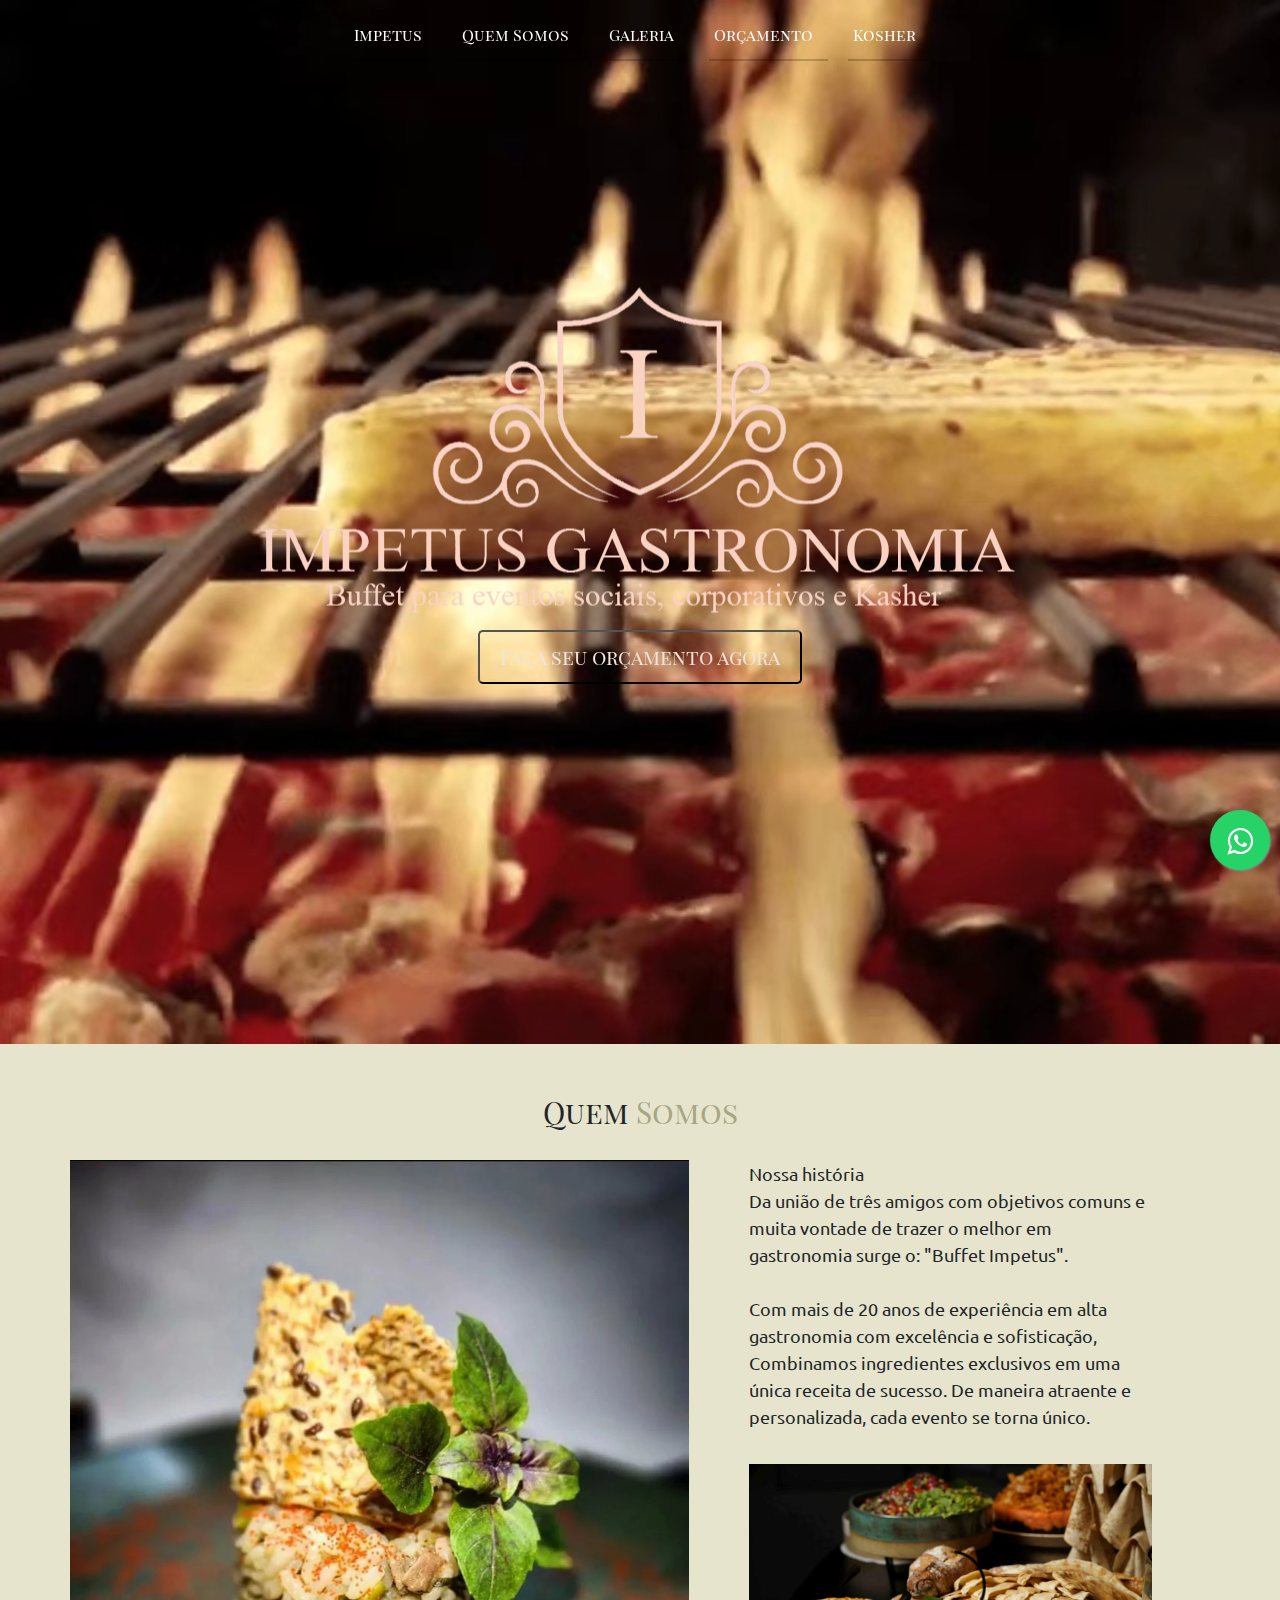
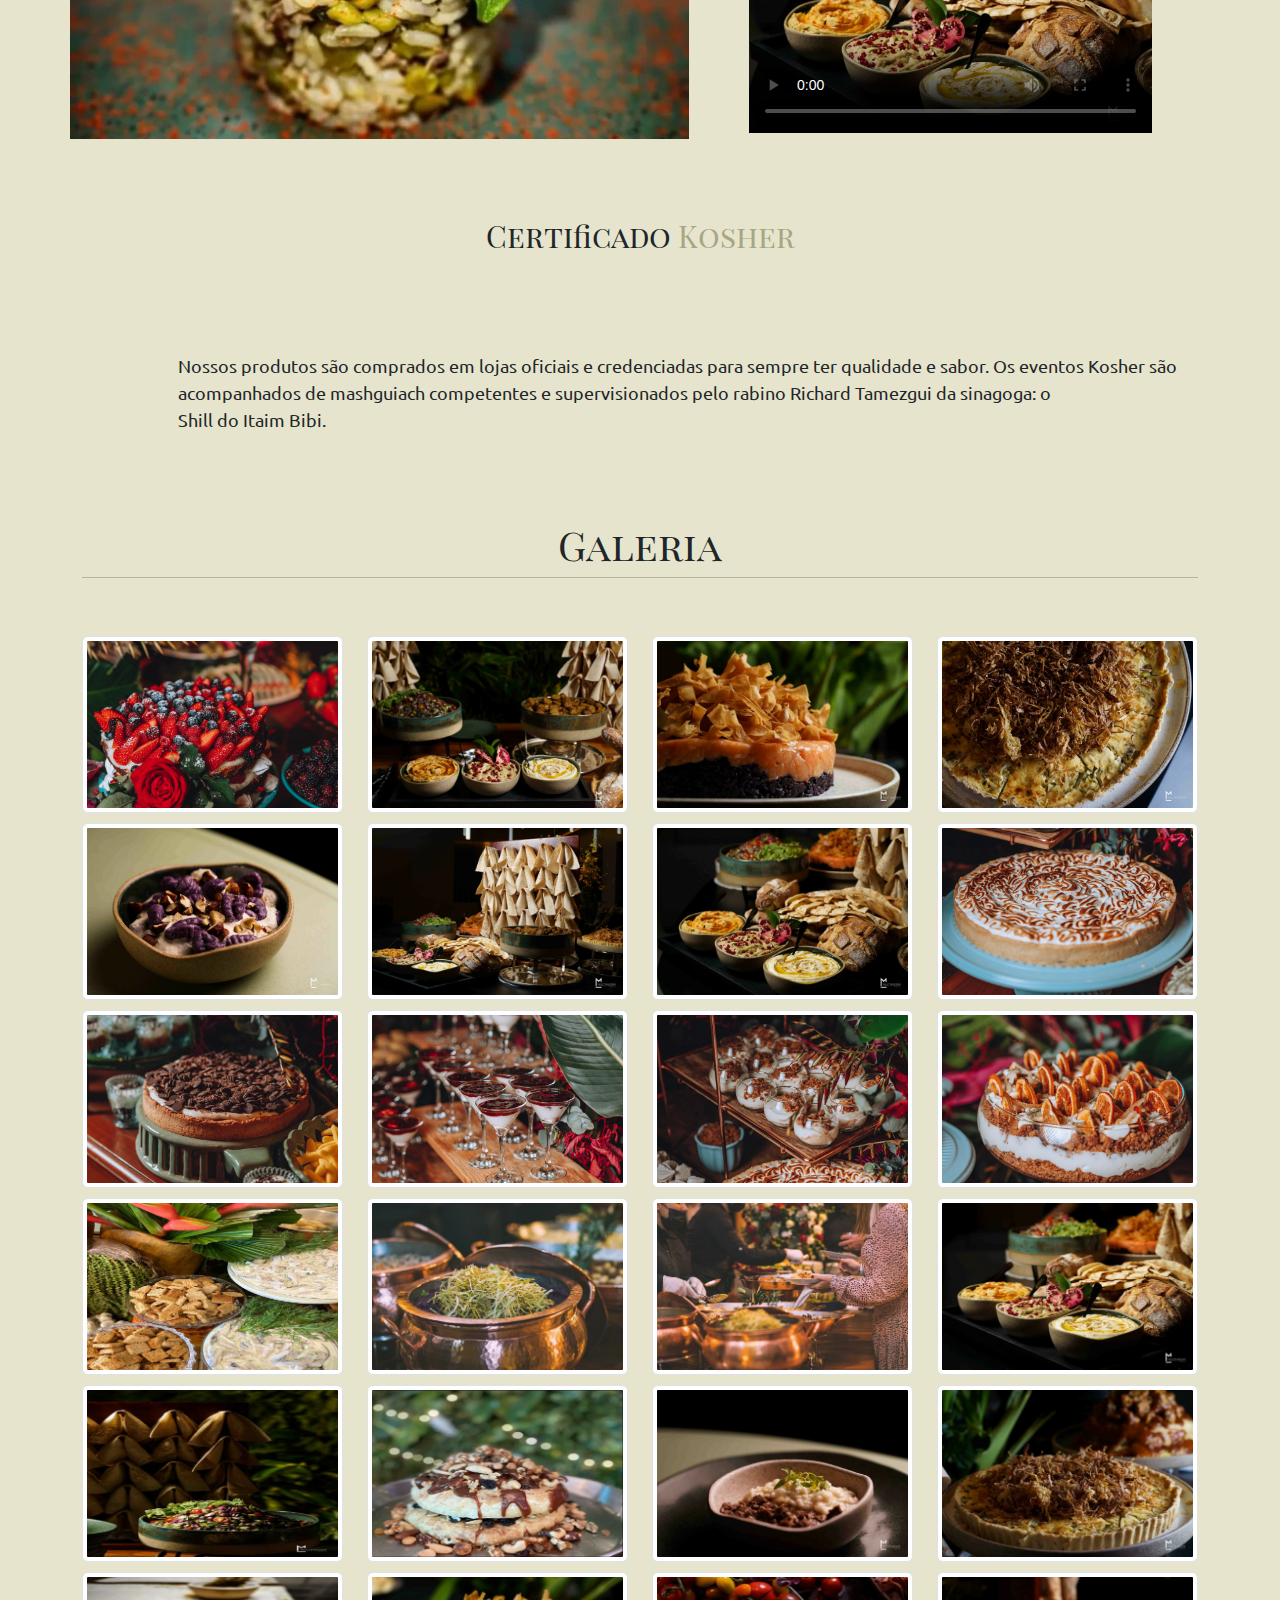
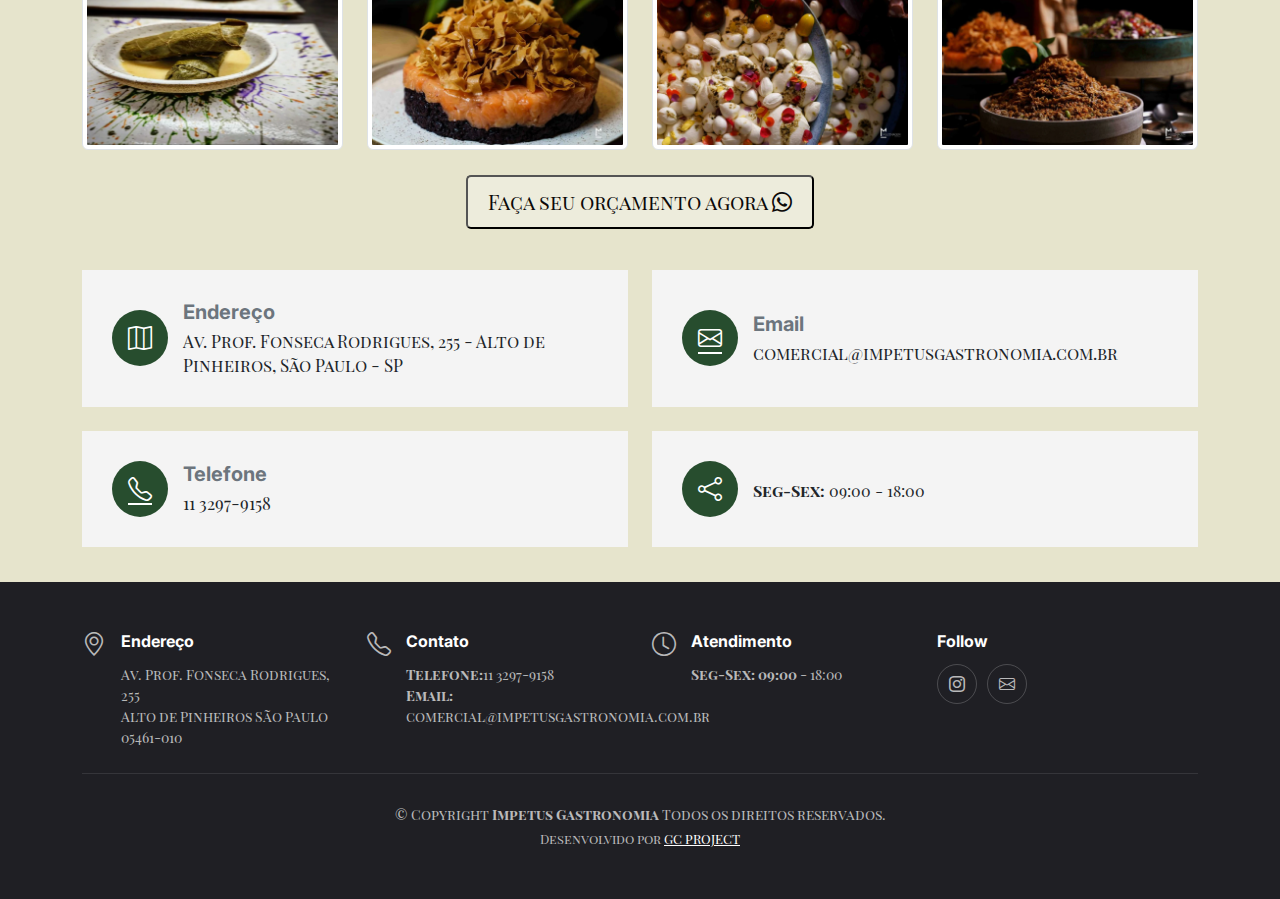
==== index.html @ 17b949b6 "Novas funcionalidades" ====
<!DOCTYPE html>
<html lang="pt-br" style="background-color: #e6e4cc;">

<head>
  <meta charset="UTF-8">
  <meta http-equiv="X-UA-Compatible" content="IE=edge">
  <meta name="viewport" content="width=device-width, initial-scale=1.0">
  <meta name="description" content="Impetus Gastronomia, Buffet">
  <title>Impetus Gastronomia</title>
  <link rel="stylesheet" href="/assets/css/main.css">
  <link rel="stylesheet" href="/assets/css/impetus.css.css">
  <link rel="stylesheet" href="/assets/css/variaveis.sass">
  <link rel="stylesheet" href="/assets/glightbox/css/glightbox.min.css">
  <!-- Google Tag Manager -->
  <script>(function (w, d, s, l, i) {
      w[l] = w[l] || []; w[l].push({
        'gtm.start':
          new Date().getTime(), event: 'gtm.js'
      }); var f = d.getElementsByTagName(s)[0],
        j = d.createElement(s), dl = l != 'dataLayer' ? '&l=' + l : ''; j.async = true; j.src =
          'https://www.googletagmanager.com/gtm.js?id=' + i + dl; f.parentNode.insertBefore(j, f);
    })(window, document, 'script', 'dataLayer', 'GTM-M3HSZT2V');</script>
  <!-- End Google Tag Manager -->
  <!-- Google Fonts -->
  <link rel="preconnect" href="https://fonts.googleapis.com">
  <link rel="preconnect" href="https://fonts.gstatic.com" crossorigin>
  <link
    href="https://fonts.googleapis.com/css2?family=Playfair+Display+SC:ital,wght@0,400;0,700;0,900;1,400;1,700;1,900&display=swap"
    rel="stylesheet">

  <link rel="preconnect" href="https://fonts.googleapis.com">
  <link rel="preconnect" href="https://fonts.gstatic.com" crossorigin>
  <link
    href="https://fonts.googleapis.com/css2?family=Open+Sans:ital,wght@0,300;0,400;0,500;0,600;0,700;1,300;1,400;1,600;1,700&family=Amatic+SC:ital,wght@0,300;0,400;0,500;0,600;0,700;1,300;1,400;1,500;1,600;1,700&family=Inter:ital,wght@0,300;0,400;0,500;0,600;0,700;1,300;1,400;1,500;1,600;1,700&display=swap"
    rel="stylesheet">
  <link rel="stylesheet" href="https://maxcdn.bootstrapcdn.com/font-awesome/4.5.0/css/font-awesome.min.css">
  <!--Jquery-->
  <script src="/assets/glightbox/js/glightbox.min.js"></script>
  <script src="https://code.jquery.com/jquery-3.6.4.js" integrity="sha256-a9jBBRygX1Bh5lt8GZjXDzyOB+bWve9EiO7tROUtj/E="
    crossorigin="anonymous"></script>
  <!-- import CSS Files -->
  <link href="assets/css/import/bootstrap/css/bootstrap.min.css" rel="stylesheet">
  <link href="assets/css/bootstrap-icons/bootstrap-icons.css" rel="stylesheet">
  <link rel="stylesheet" href="assets/css/page-landing.css">

  <link rel="shortcut icon" href="/assets/img/favicon.ico" type="image/x-icon">
  <link href="https://cdn.jsdelivr.net/npm/bootstrap@5.0.2/dist/css/bootstrap.min.css" rel="stylesheet"
    integrity="sha384-EVSTQN3/azprG1Anm3QDgpJLIm9Nao0Yz1ztcQTwFspd3yD65VohhpuuCOmLASjC" crossorigin="anonymous">

</head>

<body style="background-color: #e6e4cc;">
  <!--NavBar start-->
  <header style="background-color: #e6e4cc;">

    <div class="container-nav" id="navbar">
        <nav>
          <ul class="menu" style="z-index: 10;">
            <li class="menu-item"><a href="#" class="menu-link">Impetus</a></li>
            <li class="menu-item"><a href="#about" class="menu-link">Quem Somos</a></li>
            <li class="menu-item"><a href="#galeria" class="menu-link">Galeria</a></li>
            <li class="menu-item"><a href="#contato1" class="menu-link">Orçamento</a></li>
            <li class="menu-item"><a href="#Kosher" class="menu-link">Kosher</a></li>
          </ul>
        </nav>
    </div>


    <div class="logo-container">
      <img src="assets/img/logoimpetus.webp" alt="Logo Impetus Gastronomia" class="logo-imp">
    </div>
    <section>
      <a href="https://api.whatsapp.com/send?phone=551132979158&text=Ol%C3%A1%20vim%20pelo%20site,%20preciso%20de%20um%20or%C3%A7amento!" target="_blank">
      <button class="cat-button">Faça seu orçamento agora</button>
    </a>
      <video class="bg-video" autoplay loop muted playsinline poster="/assets/video/impetusvideoreel.gif">
        <source src="/assets/video/impetusvideoreel.webm" type="video/webm">
      </video>
      <style>
        .bg-video {
          background-size: cover;
        }
      </style>
    </section>



  </header>

  <main id="main" style="z-index: 16;">
    <!-- ======= About Section ======= -->
    <section id="about" class="about">
      <div class="container" data-aos="fade-up">

        <div class="section-header">
          <p>Quem <span>Somos</span></p>
        </div>

        <div class="row gy-4">
          <div class="col-lg-7 position-relative about-img" style="background-image: url(assets/img/about.webp) ;"
            data-aos="fade-up" data-aos-delay="150">
            <div class="call-us position-absolute" style="display: none">
            </div>
          </div>
          <div class="col-lg-5 d-flex align-items-end" data-aos="fade-up" data-aos-delay="300">
            <div class="content ps-0 ps-lg-5">
              <p class="ubuntu">
                Nossa história<br>
                Da união de três amigos com objetivos comuns e muita vontade de trazer o melhor em gastronomia surge o:
                "Buffet Impetus".<br>
                <br>
                Com mais de 20 anos de experiência em alta gastronomia com excelência e sofisticação, Combinamos
                ingredientes exclusivos em uma única receita de sucesso. De maneira atraente e personalizada, cada
                evento se torna único.

              </p>
              <p style="font-style: italic;">
              </p>

              <div class="position-relative mt-4">
                <video controls poster="assets/img/about2.webp" class="img-fluid">
                  <source src="/assets/video/impetusgastronomia.mp4" type="video/mp4" class="glightbox play-btn">
                  <object>
                    <embed src="/assets/video/impetusgastronomia.mp4" type="application/x-shockwave-flash"
                      allowfullscreen="false" allowscriptaccess="always">
                  </object>
                </video>
              </div>
            </div>
          </div>
        </div>
        <div class="section-header" id="Kosher">
          <p>Certificado <span>Kosher</span></p>
        </div>
        <div class="content ps-0 ps-lg-5">
          <p class="fst-italic">
            <strong></strong> <br>
          <div class="content ps-0 ps-lg-5">
            <p class="ubuntu">
              <strong></strong> <br>Nossos produtos são comprados em lojas oficiais e credenciadas para sempre ter
              qualidade e sabor. Os eventos Kosher são acompanhados de mashguiach competentes e supervisionados pelo
              rabino Richard Tamezgui da sinagoga: o Shill do Itaim Bibi.
            </p>
            </p>
          </div>
    </section>
  </main><!-- End About Section -->
  <br><br>
  <!-- ======= Gallery Section ======= -->
  <!-- Page Content -->
  <div id="galeria" class="container" style="background-color:#e6e4cc;">

    <h1 class="fw-light  text-lg-start mt-4 mb-0 galeria" style="text-align: center !important;">Galeria</h1>

    <hr class="mt-2 mb-5">

    <div class="row text-center text-lg-start">

      <div class="col-lg-3 col-md-4 col-6">
        <a class="glightbox" href="/assets/img/events-1.webp">
          <img class="img-fluid img-thumbnail" src="/assets/img/events-1.webp" alt="Imagem do buffet">
        </a>
      </div>
      <div class="col-lg-3 col-md-4 col-6">
        <a class="glightbox" href="/assets/img/events-2.webp">
          <img class="img-fluid img-thumbnail" src="/assets/img/events-2.webp" alt="Imagem do buffet">
        </a>
      </div>
      <div class="col-lg-3 col-md-4 col-6">
        <a class="glightbox" href="/assets/img/events-3.webp">
          <img class="img-fluid img-thumbnail" src="/assets/img/events-3.webp" alt="Imagem do buffet">
        </a>
      </div>
      <div class="col-lg-3 col-md-4 col-6">
        <a class="glightbox" href="/assets/img/events-4.webp">
          <img class="img-fluid img-thumbnail" src="/assets/img/events-4.webp" alt="Imagem do buffet">
        </a>
      </div>
      <div class="col-lg-3 col-md-4 col-6">
        <a class="glightbox" href="/assets/img/events-5.webp">
          <img class="img-fluid img-thumbnail" src="/assets/img/events-5.webp" alt="Imagem do buffet">
        </a>
      </div>
      <div class="col-lg-3 col-md-4 col-6">
        <a class="glightbox" href="/assets/img/events-6.webp">
          <img class="img-fluid img-thumbnail" src="/assets/img/events-6.webp" alt="Imagem do buffet">
        </a>
      </div>
      <div class="col-lg-3 col-md-4 col-6">
        <a class="glightbox" href="/assets/img/events-7.webp">
          <img class="img-fluid img-thumbnail" src="/assets/img/events-7.webp" alt="Imagem do buffet">
        </a>
      </div>
      <div class="col-lg-3 col-md-4 col-6">
        <a class="glightbox" href="/assets/img/events-8.webp">
          <img class="img-fluid img-thumbnail" src="/assets/img/events-8.webp" alt="Imagem do buffet">
        </a>
      </div>
      <div class="col-lg-3 col-md-4 col-6">
        <a class="glightbox" href="/assets/img/events-9.webp">
          <img class="img-fluid img-thumbnail" src="/assets/img/events-9.webp" alt="Imagem do buffet">
        </a>
      </div>
      <div class="col-lg-3 col-md-4 col-6">
        <a class="glightbox" href="/assets/img/events-10.webp">
          <img class="img-fluid img-thumbnail" src="/assets/img/events-10.webp" alt="Imagem do buffet">
        </a>
      </div>
      <div class="col-lg-3 col-md-4 col-6">
        <a class="glightbox" href="/assets/img/events-11.webp">
          <img class="img-fluid img-thumbnail" src="/assets/img/events-11.webp" alt="Imagem do buffet">
        </a>
      </div>
      <div class="col-lg-3 col-md-4 col-6">
        <a class="glightbox" href="/assets/img/events-12.webp">
          <img class="img-fluid img-thumbnail" src="/assets/img/events-12.webp" alt="Imagem do buffet">
        </a>
      </div>
      <div class="col-lg-3 col-md-4 col-6">
        <a class="glightbox" href="/assets/img/events-13.webp">
          <img class="img-fluid img-thumbnail" src="/assets/img/events-13.webp" alt="Imagem do buffet">
        </a>
      </div>
      <div class="col-lg-3 col-md-4 col-6">
        <a class="glightbox" href="/assets/img/events-14.webp">
          <img class="img-fluid img-thumbnail" src="/assets/img/events-14.webp" alt="Imagem do buffet">
        </a>
      </div>
      <div class="col-lg-3 col-md-4 col-6">
        <a class="glightbox" href="/assets/img/events-15.webp">
          <img class="img-fluid img-thumbnail" src="/assets/img/events-15.webp" alt="Imagem do buffet">
        </a>
      </div>
      <div class="col-lg-3 col-md-4 col-6">
        <a class="glightbox" href="/assets/img/events-16.webp">
          <img class="img-fluid img-thumbnail" src="/assets/img/events-16.webp" alt="Imagem do buffet">
        </a>
      </div>
      <div class="col-lg-3 col-md-4 col-6">
        <a class="glightbox" href="/assets/img/events-17.webp">
          <img class="img-fluid img-thumbnail" src="/assets/img/events-17.webp" alt="Imagem do buffet">
        </a>
      </div>
      <div class="col-lg-3 col-md-4 col-6">
        <a class="glightbox" href="/assets/img/events-18.webp">
          <img class="img-fluid img-thumbnail" src="/assets/img/events-18.webp" alt="Imagem do buffet">
        </a>
      </div>
      <div class="col-lg-3 col-md-4 col-6">
        <a class="glightbox" href="/assets/img/events-19.webp">
          <img class="img-fluid img-thumbnail" src="/assets/img/events-19.webp" alt="Imagem do buffet">
        </a>
      </div>
      <div class="col-lg-3 col-md-4 col-6">
        <a class="glightbox" href="/assets/img/events-20.webp">
          <img class="img-fluid img-thumbnail" src="/assets/img/events-20.webp" alt="Imagem do buffet">
        </a>
      </div>
      <div class="col-lg-3 col-md-4 col-6">
        <a class="glightbox" href="/assets/img/events-21.webp">
          <img class="img-fluid img-thumbnail" src="/assets/img/events-21.webp" alt="Imagem do buffet">
        </a>
      </div>
      <div class="col-lg-3 col-md-4 col-6">
        <a class="glightbox" href="/assets/img/events-22.webp">
          <img class="img-fluid img-thumbnail" src="/assets/img/events-22.webp" alt="Imagem do buffet">
        </a>
      </div>
      <div class="col-lg-3 col-md-4 col-6">
        <a class="glightbox" href="/assets/img/events-23.webp">
          <img class="img-fluid img-thumbnail" src="/assets/img/events-23.webp" alt="Imagem do buffet">
        </a>
      </div>
      <div class="col-lg-3 col-md-4 col-6">
        <a class="glightbox" href="/assets/img/events-24.webp">
          <img class="img-fluid img-thumbnail" src="/assets/img/events-24.webp" alt="Imagem do buffet">
        </a>
      </div>

    </div>

  </div>

  <!-- End Gallery Section -->
  <a href="https://api.whatsapp.com/send?phone=551132979158&text=Ol%C3%A1%20vim%20pelo%20site,%20preciso%20de%20um%20or%C3%A7amento!"
    style="position:fixed;width:60px;height:60px;bottom:30px;right:10px;background-color:#25d366;color:#FFF;border-radius:50px;text-align:center;font-size:30px;box-shadow: 1px 1px 2px #888;
  z-index:1000;" target="_blank">
    <i style="margin-top:16px" class="fa fa-whatsapp"></i>
  </a>
  <!--Info start-->
  <main>
    <section id="contact" class="contact" style="background-color: #e6e4cc;">
      <div class="container" data-aos="fade-up">

        <div class="section-header">
          <a href="https://api.whatsapp.com/send?phone=551132979158&text=Ol%C3%A1%20vim%20pelo%20site,%20preciso%20de%20um%20or%C3%A7amento!" target="_blank">
          <button class="orcamento">Faça seu orçamento agora <i class="bi bi-whatsapp"></i></button>
        </a>
        </div>

        <div class="mb-3">
        </div><!-- End Google Maps -->

        <div id="contato1" class="row gy-4">

          <div class="col-md-6">
            <div class="info-item  d-flex align-items-center" data-toggle="modal" data-target="#mapModal">
              <i class="icon bi bi-map flex-shrink-0"></i>
              <div>
                <h3>Endereço</h3>
                <p>Av. Prof. Fonseca Rodrigues, 255 - Alto de Pinheiros, São Paulo - SP</p>
              </div>
            </div>
          </div><!-- End Info Item -->

          <div class="col-md-6">
            <div class="info-item d-flex align-items-center">
              <a class="icon bi bi-envelope flex-shrink-0" href="mailto:comercial@impetusgastronomia.com.br"></a>



              <div>
                <h3>Email</h3>
                <p id="emailtexto">comercial@impetusgastronomia.com.br</p>
              </div>
            </div>
          </div><!-- End Info Item -->
          <div class="col-md-6">
            <div class="info-item  d-flex align-items-center">
              <a class="icon bi bi-telephone flex-shrink-0"
                href="https://api.whatsapp.com/send?phone=55113297-9158&text=Ol%C3%A1%20vim%20pelo%20site,%20preciso%20de%20um%20or%C3%A7amento!"
                target="_blank"></a>

              <div>
                <h3>Telefone</h3>
                <p> 11 3297-9158</p>
              </div>
            </div>
          </div><!-- End Info Item -->

          <div class="col-md-6">
            <div class="info-item  d-flex align-items-center">
              <i class="icon bi bi-share flex-shrink-0"></i>
              <div>
                <h3></h3>
                <div><strong>Seg-Sex:</strong> 09:00 - 18:00
                  <strong></strong>
                </div>
              </div>
            </div>
          </div><!-- End Info Item -->
        </div>
        <div class="modal fade" id="mapModal" tabindex="-1" role="dialog" aria-labelledby="mapModalLabel" aria-hidden="true">
  <div class="modal-dialog modal-lg modal-dialog-centered" role="document">
    <div class="modal-content">
      <div class="modal-header">
        <h5 class="modal-title" id="mapModalLabel">Localização no Mapa</h5>
        <button type="button" class="btn-close close-icon" data-dismiss="modal" aria-label="Close">
          
        </button>
      </div>
      <div class="modal-body">
        <!-- Embed do mapa do Google -->
        <iframe
          src="https://www.google.com/maps/embed?pb=!1m18!1m12!1m3!1d3657.994864180106!2d-46.725144184528155!3d-23.55435948468369!2m3!1f0!2f0!3f0!3m2!1i1024!2i768!4f13.1!3m3!1m2!1s0x94ce5b5eb3e5a1ed%3A0x2975579a1a67d417!2sAv.+Prof.+Fonseca+Rodrigues%2C+255+-+Alto+de+Pinheiros%2C+S%C3%A3o+Paulo+-+SP!5e0!3m2!1sen!2sbr!4v1569221796884!5m2!1sen!2sbr"
          width="100%" height="400" frameborder="0" style="border: 0;" allowfullscreen=""></iframe>
      </div>
    </div>
  </div>
</div>
  </main>

  <!-- ======= Footer ======= -->
  <footer id="footer" class="footer">

    <div class="container">
      <div class="row gy-3">
        <div class="col-lg-3 col-md-6 d-flex">
          <i class="bi bi-geo-alt icon"></i>
          <div>
            <h4>Endereço</h4>
            <p>
              Av. Prof. Fonseca Rodrigues, 255<br>
              Alto de Pinheiros São Paulo 05461-010<br>
            </p>
          </div>

        </div>

        <div class="col-lg-3 col-md-6 footer-links d-flex">
          <i class="bi bi-telephone icon"></i>
          <div>
            <h4>Contato</h4>
            <p>
              <strong>Telefone:</strong>11 3297-9158<br>
              <strong>Email:</strong> comercial@impetusgastronomia.com.br<br>
            </p>
          </div>
        </div>

        <div class="col-lg-3 col-md-6 footer-links d-flex">
          <i class="bi bi-clock icon"></i>
          <div>
            <h4>Atendimento</h4>
            <p>
              <strong>Seg-Sex: 09:00</strong> - 18:00<br>
            </p>
          </div>
        </div>

        <div class="col-lg-3 col-md-6 footer-links">
          <h4>Follow</h4>
          <div class="social-links d-flex">
            <a href="https://www.instagram.com/impetusgastronomia/" target="_blank" class="instagram"><i
                class="bi bi-instagram"></i></a>
            <a href="mailto:comercial@impetusgastronomia.com.br" class="email"><i class="bi bi-envelope"></i></a>
          </div>
        </div>

      </div>
    </div>

    <div class="container">
      <div class="copyright">
        &copy; Copyright <strong><span>Impetus Gastronomia</span></strong> Todos os direitos reservados.
      </div>
      <div class="credits">

        Desenvolvido por <a href="https://www.linkedin.com/in/guilherme-cardoso-53123563/" target="_blank">GC
          PROJECT</a>
      </div>
    </div>

  </footer><!-- End Footer -->



  <script>
    const lightbox = GLightbox();
  </script>

  <script src="/assets/js/impetus.js.js"></script>
  <script src="/assets/js/jquery-3.3.1.min.js"></script>
  <script src="/assets/js/popper.min.js"></script>
  <script src="/assets/js/bootstrap.min.js"></script>
  <script src="assets/js/script.js"></script>

  <script src="assets/css/import/bootstrap/js/bootstrap.bundle.min.js"></script>
  <!-- Google tag (gtag.js) -->
  <!-- Google Tag Manager (noscript) -->
  <noscript><iframe src="https://www.googletagmanager.com/ns.html?id=GTM-M3HSZT2V" height="0" width="0"
      style="display:none;visibility:hidden"></iframe></noscript>
  <!-- End Google Tag Manager (noscript) -->
  <script async src="https://www.googletagmanager.com/gtag/js?id=AW-11093439967"></script>
  <script>
    window.dataLayer = window.dataLayer || [];
    function gtag () { dataLayer.push(arguments); }
    gtag('js', new Date());

    gtag('config', 'AW-11093439967');
  </script>
<script>
  window.addEventListener('scroll', function() {
    const navbar = document.getElementById('navbar');
    const scrolled = window.scrollY > 0;

    if (scrolled) {
      navbar.classList.add('navbar-scrolled');
    } else {
      navbar.classList.remove('navbar-scrolled');
    }
  });

  // Adiciona um evento de clique para remover a classe navbar-scrolled ao clicar em um link
  const menuLinks = document.querySelectorAll('.menu-link');
  menuLinks.forEach(link => {
    link.addEventListener('click', () => {
      const navbar = document.getElementById('navbar');
      navbar.classList.remove('navbar-scrolled');
    });
  });
</script>

</body>

</html>
---- assets/css/main.css ----
/* Fonts */
:root {
  --font-default: "Open Sans", system-ui, -apple-system, "Segoe UI", Roboto, "Helvetica Neue", Arial, "Noto Sans", "Liberation Sans", sans-serif, "Apple Color Emoji", "Segoe UI Emoji", "Segoe UI Symbol", "Noto Color Emoji";
  --font-primary: "Amatic SC", sans-serif;
  --font-secondary: "Inter", sans-serif;
}

/* Colors */
:root {
  --color-default: #212529;
  --color-primary: 	#274d2e;
  --color-secondary: #37373f;
}

/* Smooth scroll behavior */
:root {
  scroll-behavior: smooth;
}

/*--------------------------------------------------------------
# General
--------------------------------------------------------------*/
body {
  font-family: var(--font-default);
  color: var(--color-default);
  background-color: #e6e4cc;
  
}


.logo {
  color: var(--vermelha);
  font-family: 'BebasNeue-Regular', Times;
  font-size: 40px;
  margin-left: 5px;
}

.w-100 {
  height: 93vh;
}



@media (max-width: 1440px) {
  .w-100 {
    height: 396px !important;
  }
  
 } 
 @media (max-width: 1366px) {
  .w-100 {
    height: 576px  !important;
  }
  
 } 

@media (max-width: 836px) {
  .w-100 {
    height: 396px !important;
  }
  
 } 



#header-impetus {
  padding: 0;
}
 
 #about {
  padding: 0;
 }



header .container{
  display: flex;
  flex-direction: row;
  align-items: center;
  justify-content: space-between;
  background-color:  #e6e4cc;

  
}

header nav a{
  text-decoration: none;
  color: #1f1b1b;
  margin-right: 10px;
}

header nav a:hover{
  color: #4e4e4e;
}

.section-header {
  padding: 25px;
}

.gy-4{
  padding-bottom: 35px;
}

.fw-light .text-center .text-lg-start .mt-4 .mb-0 .galeria h1 {
  text-align: center !important;
}

.container-nav {
  display: flex;
  justify-content: center;
  align-items: center;
  position: fixed;
  width: 100%;
  z-index: 11;
  padding: 10px; /* Adicionando algum espaço interno ao container */
}


.menu-item {
  margin: 0 10px;
}

.menu-link {
  text-decoration: none;
  color: #fff; /* Definindo a cor do texto como branca */
}

/* Adaptação para dispositivos móveis */
@media (max-width: 390px) {
  .container-nav {
    flex-direction: column; /* Alterado para column para empilhar itens */
    align-items: flex-start;
  }

  .menu-item {
    margin: 5px 0; /* Ajustado o espaçamento */
    font-size: 12px;
  }
}



/* Adaptação para dispositivos móveis */
@media (max-width: 390px) {
  .container-nav {
    flex-direction: column; /* Alterado para column para empilhar itens */
    align-items: flex-start;
  }

  .menu-item {
    margin: 5px 0; /* Ajustado o espaçamento */
    font-size: 12px;
  }
}







/*--------------------------------------------------------------
# Sections & Section Header
--------------------------------------------------------------*/

section {
  overflow: hidden;
  padding:0 !important;
}

.section-bg {
  background-color: #e6e4cc;
}

.section-header {
  text-align: center;

}

.section-header h2 {
  font-size: 13px;
  letter-spacing: 1px;
  font-weight: 400;
  margin: 0;
  padding: 0;
  color: #7f7f90;
  text-transform: uppercase;
  font-family: var(--font-default);
}

.section-header p {
  margin: 0;
  font-size: 48px;
  font-weight: 400;
  font-family: var(--font-primary);
  padding-top: 15px;
}

.section-header p span {
  color: #a6a683;
}
/*--------------------------------------------------------------
# Contact Section
--------------------------------------------------------------*/
.contact .info-item {
  background: #f4f4f4;
  padding: 30px;
  height: 100%;
}

.contact .info-item .icon {
  display: flex;
  align-items: center;
  justify-content: center;
  width: 56px;
  height: 56px;
  font-size: 24px;
  line-height: 0;
  color: #fff;
  background: var(--color-primary);
  border-radius: 50%;
  margin-right: 15px;
}

.contact .info-item h3 {
  font-size: 20px;
  color: #6c757d;
  font-weight: 700;
  margin: 0 0 5px 0;
}

.contact .info-item p {
  padding: 0;
  margin: 0;
  line-height: 24px;
  font-size: 17px !important;
}

.contact .info-item .social-links a {
  font-size: 24px;
  display: inline-block;
  color: rgba(55, 55, 63, 0.7);
  line-height: 1;
  margin: 4px 6px 0 0;
  transition: 0.3s;
}

.contact .info-item .social-links a:hover {
  color: var(--color-primary);
}

.contact .php-email-form {
  width: 100%;
  margin-top: 30px;
  background: #fff;
  box-shadow: 0 0 30px rgba(0, 0, 0, 0.08);
}

.contact .php-email-form .form-group {
  padding-bottom: 20px;
}

.contact .php-email-form .error-message {
  display: none;
  color: #fff;
  background: #df1529;
  text-align: left;
  padding: 15px;
  font-weight: 600;
}

.contact .php-email-form .error-message br+br {
  margin-top: 25px;
}

.contact .php-email-form .sent-message {
  display: none;
  color: #fff;
  background: #059652;
  text-align: center;
  padding: 15px;
  font-weight: 600;
}

.contact .php-email-form .loading {
  display: none;
  background: #fff;
  text-align: center;
  padding: 15px;
}

.contact .php-email-form .loading:before {
  content: "";
  display: inline-block;
  border-radius: 50%;
  width: 24px;
  height: 24px;
  margin: 0 10px -6px 0;
  border: 3px solid #059652;
  border-top-color: #fff;
  -webkit-animation: animate-loading 1s linear infinite;
  animation: animate-loading 1s linear infinite;
}

.contact .php-email-form input,
.contact .php-email-form textarea {
  border-radius: 0;
  box-shadow: none;
  font-size: 14px;
}

.contact .php-email-form input:focus,
.contact .php-email-form textarea:focus {
  border-color: var(--color-primary);
}

.contact .php-email-form input {
  height: 48px;
}

.contact .php-email-form textarea {
  padding: 10px 12px;
}

.contact .php-email-form button[type=submit] {
  background: var(--color-primary);
  border: 0;
  padding: 12px 40px;
  color: #fff;
  transition: 0.4s;
  border-radius: 50px;
}

.contact .php-email-form button[type=submit]:hover {
  background: #ec2727;
}

@keyframes animate-loading {
  0% {
    transform: rotate(0deg);
  }

  100% {
    transform: rotate(360deg);
  }
}

/*--------------------------------------------------------------
# Footer
--------------------------------------------------------------*/
.footer {
  font-size: 14px;
  background-color: #1f1f24;
  padding: 50px 0;
  color: rgba(255, 255, 255, 0.7);
}

.footer .icon {
  margin-right: 15px;
  font-size: 24px;
  line-height: 0;
}

.footer h4 {
  font-size: 16px;
  font-weight: bold;
  position: relative;
  padding-bottom: 5px;
  color: #fff;
}

.footer .footer-links {
  margin-bottom: 30px;
}

.footer .footer-links ul {
  list-style: none;
  padding: 0;
  margin: 0;
}

.footer .footer-links ul li {
  padding: 10px 0;
  display: flex;
  align-items: center;
}

.footer .footer-links ul li:first-child {
  padding-top: 0;
}

.footer .footer-links ul a {
  color: rgba(255, 255, 255, 0.6);
  transition: 0.3s;
  display: inline-block;
  line-height: 1;
}

.footer .footer-links ul a:hover {
  color: #fff;
}

.footer .social-links a {
  display: flex;
  align-items: center;
  justify-content: center;
  width: 40px;
  height: 40px;
  border-radius: 50%;
  border: 1px solid rgba(255, 255, 255, 0.2);
  font-size: 16px;
  color: rgba(255, 255, 255, 0.7);
  margin-right: 10px;
  transition: 0.3s;
}

.footer .social-links a:hover {
  color: #fff;
  border-color: #fff;
}

.footer .copyright {
  text-align: center;
  padding-top: 30px;
  border-top: 1px solid rgba(255, 255, 255, 0.1);
}

.footer .credits {
  padding-top: 4px;
  text-align: center;
  font-size: 13px;
}

.footer .credits a {
  color: #fff;
}
/*--------------------------------------------------------------
# About Section
--------------------------------------------------------------*/
.about .about-img {
  min-height: 500px;
  background-size: cover ;
}

.about h3 {
  font-weight: 700;
  font-size: 36px;
  margin-bottom: 30px;
  font-family: var(--font-secondary);
}

.about .call-us {
  left: 10%;
  right: 10%;
  bottom: 10%;
  background-color: #fff;
  box-shadow: 0px 2px 25px rgba(0, 0, 0, 0.08);
  padding: 20px;
  text-align: center;
}

.about .call-us h4 {
  font-size: 24px;
  font-weight: 700;
  margin-bottom: 5px;
  font-family: var(--font-default);
}

.about .call-us p {
  font-size: 28px;
  font-weight: 700;
  color: var(--color-primary);
}

.about .content ul {
  list-style: none;
  padding: 0;
}

.about .content ul li {
  padding: 0 0 8px 26px;
  position: relative;
}

.about .content ul i {
  position: absolute;
  font-size: 20px;
  left: 0;
  top: -3px;
  color: var(--color-primary);
}

.about .content p:last-child {
  margin-bottom: 0;
}

.about .play-btn {
  width: 94px;
  height: 94px;
  background: radial-gradient(var(--color-primary) 50%, rgba(206, 18, 18, 0.4) 52%);
  border-radius: 50%;
  display: block;
  position: absolute;
  left: calc(50% - 47px);
  top: calc(50% - 47px);
  overflow: hidden;
}

.about .play-btn:before {
  content: "";
  position: absolute;
  width: 120px;
  height: 120px;
  -webkit-animation-delay: 0s;
  animation-delay: 0s;
  -webkit-animation: pulsate-btn 2s;
  animation: pulsate-btn 2s;
  -webkit-animation-direction: forwards;
  animation-direction: forwards;
  -webkit-animation-iteration-count: infinite;
  animation-iteration-count: infinite;
  -webkit-animation-timing-function: steps;
  animation-timing-function: steps;
  opacity: 1;
  border-radius: 50%;
  border: 5px solid rgba(206, 18, 18, 0.7);
  top: -15%;
  left: -15%;
  background: rgba(198, 16, 0, 0);
}

.about .play-btn:after {
  content: "";
  position: absolute;
  left: 50%;
  top: 50%;
  transform: translateX(-40%) translateY(-50%);
  width: 0;
  height: 0;
  border-top: 10px solid transparent;
  border-bottom: 10px solid transparent;
  border-left: 15px solid #fff;
  z-index: 100;
  transition: all 400ms cubic-bezier(0.55, 0.055, 0.675, 0.19);
}

.about .play-btn:hover:before {
  content: "";
  position: absolute;
  left: 50%;
  top: 50%;
  transform: translateX(-40%) translateY(-50%);
  width: 0;
  height: 0;
  border: none;
  border-top: 10px solid transparent;
  border-bottom: 10px solid transparent;
  border-left: 15px solid #fff;
  z-index: 200;
  -webkit-animation: none;
  animation: none;
  border-radius: 0;
}

.about .play-btn:hover:after {
  border-left: 15px solid var(--color-primary);
  transform: scale(20);
}

@-webkit-keyframes pulsate-btn {
  0% {
    transform: scale(0.6, 0.6);
    opacity: 1;
  }

  100% {
    transform: scale(1, 1);
    opacity: 0;
  }
}

@keyframes pulsate-btn {
  0% {
    transform: scale(0.6, 0.6);
    opacity: 1;
  }

  100% {
    transform: scale(1, 1);
    opacity: 0;
  }
}
/*--------------------------------------------------------------
# Events Section
--------------------------------------------------------------*/
.events .container-fluid {
  padding: 0;
}

.events .event-item {
  background-size: cover;
  background-position: cente;
  min-height: 600px;
  padding: 30px;
}

@media (max-width: 575px) {
  .events .event-item {
    min-height: 500px;
  }
}



.events .event-item:before {
  content: "";
  position: absolute;
  inset: 0;
}

.events .event-item h3 {
  font-size: 24px;
  font-weight: 700;
  margin-bottom: 5px;
  color: #fff;
  position: relative;
}

.events .event-item .price {
  color: #fff;
  border-bottom: 2px solid var(--color-primary);
  font-size: 32px;
  font-weight: 700;
  margin-bottom: 15px;
  position: relative;
}

.events .event-item .description {
  margin-bottom: 0;
  color: rgba(255, 255, 255, 0.9);
  position: relative;
}

@media (min-width: 1200px) {
  .events .swiper-slide-active+.swiper-slide {
    border-left: 1px solid rgba(255, 255, 255, 0.5);
    border-right: 1px solid rgba(255, 255, 255, 0.5);
    z-index: 1;
  }
}

.events .swiper-pagination {
  margin-top: 20px;
  position: relative;
}

.events .swiper-pagination .swiper-pagination-bullet {
  width: 10px;
  height: 10px;
  background-color: #d1d1d7;
  opacity: 1;
}

.events .swiper-pagination .swiper-pagination-bullet-active {
  background-color: var(--color-primary);
}


/*--------------------------------------------------------------
# Gallery Section
--------------------------------------------------------------*/
.gallery {
  overflow: hidden;
}

.gallery .swiper-pagination {
  margin-top: 20px;
  position: relative;
}

.gallery .swiper-pagination .swiper-pagination-bullet {
  width: 12px;
  height: 12px;
  background-color: #d1d1d7;
  opacity: 1;
}

.gallery .swiper-pagination .swiper-pagination-bullet-active {
  background-color: var(--color-primary);
}

.gallery .swiper-slide-active {
  text-align: center;
}

@media (min-width: 992px) {
  .gallery .swiper-wrapper {
    padding: 40px 0;
  }

  .gallery .swiper-slide-active {
    border: 6px solid var(--color-primary);
    padding: 4px;
    background: #fff;
    z-index: 1;
    transform: scale(1.2);
  }
}

@media (min-width: 992px){
  .col-lg-7 {
    flex: 0 0 auto;
    width: 54.33333333% !important;
  }
}


.bi-envelope {
  cursor: pointer;
}

.bi-telephone {
  cursor: pointer;
}


.video-video {
  position: relative;
  height: 100vh !important;
  width: 100vw !important;
  overflow: hidden;
  background-size: cover;
  background: rgba(0, 0, 0, 0.3);
}

@font-face {
  font-family: Ubuntu;
  src: url(/assets/fonts/Ubuntu-Regular.ttf);
}

.ubuntu {
  font-family: Ubuntu !important;
  font-size: 18px !important;
}

.img-fluid {
  background-color: rgba(0, 0, 0, 0.3);
  cursor: pointer;
  margin-top: 10px !important;
}
---- assets/css/impetus.css.css ----
/* Fonts */
:root {
  --font-default: "Open Sans", system-ui, -apple-system, "Segoe UI", Roboto, "Helvetica Neue", Arial, "Noto Sans", "Liberation Sans", sans-serif, "Apple Color Emoji", "Segoe UI Emoji", "Segoe UI Symbol", "Noto Color Emoji";
  --font-primary: "Amatic SC", sans-serif;
  --font-secondary: "Inter", sans-serif;
}

/* Colors */
:root {
  --color-default: #212529;
  --color-primary: 	#274d2e;
  --color-secondary: #37373f;
}

/* Smooth scroll behavior */
:root {
  scroll-behavior: smooth;
}

/*--------------------------------------------------------------
# General
--------------------------------------------------------------*/
body {
  font-family: var(--font-default);
  color: var(--color-default);
  background-color: #e6e4cc;
}

a {
  color: var(--color-primary);
  text-decoration: none;
}

a:hover {
  color: #ec2727;
  text-decoration: none;
}

h1,
h2,
h3,
h4,
h5,
h6 {
  font-family: var(--font-secondary);
}

.container    {
  justify-content: center !important;
}

.videoimp {
  display: inline-flex;
  align-items: center;
  margin-left: 501px;
  padding-top: 25px;
  justify-content: center;
}

/*--------------------------------------------------------------
# Sections & Section Header
--------------------------------------------------------------*/
section {
  overflow: hidden;
  padding: 80px 0;
}

.section-bg {
  background-color: #e6e4cc;
}

.section-header {
  text-align: center;

}

.section-header h2 {
  font-size: 13px;
  letter-spacing: 1px;
  font-weight: 400;
  margin: 0;
  padding: 0;
  color: #7f7f90;
  text-transform: uppercase;
  font-family: var(--font-default);
}

.section-header p {
  margin: 0;
  font-size: 48px;
  font-weight: 400;
  font-family: var(--font-primary);
  padding-top: 15px;
}

.section-header p span {
  color: #a6a683;
}

#hero{
  background-image: url("/assets/img/gallery/background.jpg");
}

/*--------------------------------------------------------------
# Breadcrumbs
--------------------------------------------------------------*/
.breadcrumbs {
  padding: 15px 0;
  background: rgba(55, 55, 63, 0.05);
  margin-top: 90px;
}

@media (max-width: 575px) {
  .breadcrumbs {
    margin-top: 70px;
  }
}

.breadcrumbs h2 {
  font-size: 24px;
  font-weight: 400;
  margin: 0;
}

.breadcrumbs ol {
  display: flex;
  flex-wrap: wrap;
  list-style: none;
  padding: 0;
  margin: 0;
  font-size: 14px;
}

.breadcrumbs ol li+li {
  padding-left: 10px;
}

.breadcrumbs ol li+li::before {
  display: inline-block;
  padding-right: 10px;
  color: #676775;
  content: "/";
}

@media (max-width: 992px) {
  .breadcrumbs .d-flex {
    display: block !important;
  }

  .breadcrumbs h2 {
    margin-bottom: 10px;
  }

  .breadcrumbs ol {
    display: block;
  }

  .breadcrumbs ol li {
    display: inline-block;
  }
}

/*--------------------------------------------------------------
# Scroll top button
--------------------------------------------------------------*/
.scroll-top {
  position: fixed;
  visibility: hidden;
  opacity: 0;
  right: 15px;
  bottom: 15px;
  z-index: 99999;
  background: var(--color-primary);
  width: 44px;
  height: 44px;
  border-radius: 50px;
  transition: all 0.4s;
}

.scroll-top i {
  font-size: 24px;
  color: #fff;
  line-height: 0;
}

.scroll-top:hover {
  background: #ec2727;
  color: #fff;
}

.scroll-top.active {
  visibility: visible;
  opacity: 1;
}

/*--------------------------------------------------------------
# Preloader
--------------------------------------------------------------*/
#preloader {
  position: fixed;
  inset: 0;
  z-index: 9999;
  overflow: hidden;
  background: #fff;
  transition: all 0.6s ease-out;
  width: 100%;
  height: 100vh;
}

#preloader:before,
#preloader:after {
  content: "";
  position: absolute;
  border: 4px solid var(--color-primary);
  border-radius: 50%;
  -webkit-animation: animate-preloader 2s cubic-bezier(0, 0.2, 0.8, 1) infinite;
  animation: animate-preloader 2s cubic-bezier(0, 0.2, 0.8, 1) infinite;
}

#preloader:after {
  -webkit-animation-delay: -0.5s;
  animation-delay: -0.5s;
}

@-webkit-keyframes animate-preloader {
  0% {
    width: 10px;
    height: 10px;
    top: calc(50% - 5px);
    left: calc(50% - 5px);
    opacity: 1;
  }

  100% {
    width: 72px;
    height: 72px;
    top: calc(50% - 36px);
    left: calc(50% - 36px);
    opacity: 0;
  }
}

@keyframes animate-preloader {
  0% {
    width: 10px;
    height: 10px;
    top: calc(50% - 5px);
    left: calc(50% - 5px);
    opacity: 1;
  }

  100% {
    width: 72px;
    height: 72px;
    top: calc(50% - 36px);
    left: calc(50% - 36px);
    opacity: 0;
  }
}

/*--------------------------------------------------------------
# Disable aos animation delay on mobile devices
--------------------------------------------------------------*/
@media screen and (max-width: 768px) {
  [data-aos-delay] {
    transition-delay: 0 !important;
  }
}

/*--------------------------------------------------------------
# Header
--------------------------------------------------------------*/
.header {
  background: #e6e4cc;
  transition: all 0.5s;
  z-index: 997;
  height: 90px;
  border-bottom: 1px solid #fff;
}

@media (max-width: 575px) {
  .header {
    height: 70px;
  }
}

.header.sticked {
  border-color: #fff;
  border-color: #eee;
}

.header .logo img {
  max-height: 40px;
  margin-right: 6px;
}

.header .logo h1 {
  font-size: 28px;
  font-weight: 700;
  color: #5e755d;
  margin: 0;
  font-family: var(--font-secondary);
}

.header .logo h1 span {
  color: #a6a683;
}

.header .btn-book-a-table,
.header .btn-book-a-table:focus {
  font-size: 14px;
  color: #fff;
  background: var(--color-primary);
  padding: 8px 20px;
  margin-left: 30px;
  border-radius: 50px;
  transition: 0.3s;
}

.header .btn-book-a-table:hover,
.header .btn-book-a-table:focus:hover {
  color: #fff;
  background: rgba(206, 18, 18, 0.8);
}

section {
  scroll-margin-top: 90px;
}

/*--------------------------------------------------------------
# Desktop Navigation
--------------------------------------------------------------*/
@media (min-width: 1280px) {
  .navbar {
    padding: 0;
  }

  .navbar ul {
    margin: 0;
    padding: 0;
    display: flex;
    list-style: none;
    align-items: center;
    
  }

  .navbar li {
    position: relative;
    
    
  }

  .navbar>ul>li {
    white-space: nowrap;
    padding: 10px 0 10px 28px;
  }

  .navbar a,
  .navbar a:focus {
    display: flex;
    align-items: center;
    justify-content: space-between;
    padding: 0 3px;
    font-family: var(--font-secondary);
    font-size: 16px;
    font-weight: 600;
    color: #7f7f90;
    white-space: nowrap;
    transition: 0.3s;
    position: relative;
  }

  .navbar a i,
  .navbar a:focus i {
    font-size: 12px;
    line-height: 0;
    margin-left: 5px;
  }

  .navbar>ul>li>a:before {
    content: "";
    position: absolute;
    width: 100%;
    height: 2px;
    bottom: -6px;
    left: 0;
    background-color: var(--color-primary);
    visibility: hidden;
    width: 0px;
    transition: all 0.3s ease-in-out 0s;
    display: none;
  }

  .navbar a:hover:before,
  .navbar li:hover>a:before,
  .navbar .active:before {
    visibility: visible;
    width: 100%;
  }

  .navbar a:hover,
  .navbar ,
  .navbar ,
  .navbar li:hover>a {
    color: #000;
  }

  .navbar .dropdown ul {
    display: block;
    position: absolute;
    left: 28px;
    top: calc(100% + 30px);
    margin: 0;
    padding: 10px 0;
    z-index: 99;
    opacity: 0;
    visibility: hidden;
    background: #fff;
    box-shadow: 0px 0px 30px rgba(127, 137, 161, 0.25);
    transition: 0.3s;
    border-radius: 4px;
  }

  .navbar .dropdown ul li {
    min-width: 200px;
  }

  .navbar .dropdown ul a {
    padding: 10px 20px;
    font-size: 15px;
    text-transform: none;
    font-weight: 600;
  }

  .navbar .dropdown ul a i {
    font-size: 12px;
  }

  .navbar .dropdown ul a:hover,
  .navbar .dropdown ul .active:hover,
  .navbar .dropdown ul li:hover>a {
    color: var(--color-primary);
  }

  .navbar .dropdown:hover>ul {
    opacity: 1;
    top: 100%;
    visibility: visible;
  }

  .navbar .dropdown .dropdown ul {
    top: 0;
    left: calc(100% - 30px);
    visibility: hidden;
  }

  .navbar .dropdown .dropdown:hover>ul {
    opacity: 1;
    top: 0;
    left: 100%;
    visibility: visible;
  }
}

@media (min-width: 1280px) and (max-width: 1366px) {
  .navbar .dropdown .dropdown ul {
    left: -90%;
  }

  .navbar .dropdown .dropdown:hover>ul {
    left: -100%;
  }
}

@media (min-width: 1280px) {

  .mobile-nav-show,
  .mobile-nav-hide {
    display: none;
  }
}

/*--------------------------------------------------------------
# Mobile Navigation
--------------------------------------------------------------*/
@media (max-width: 1279px) {
  .navbar {
    position: fixed;
    top: 0;
    right: -100%;
    width: 100%;
    max-width: 400px;
    border-left: 1px solid #666;
    bottom: 0;
    transition: 0.3s;
    z-index: 9997;
  }

  .navbar ul {
    position: absolute;
    inset: 0;
    padding: 50px 0 10px 0;
    margin: 0;
    background: rgba(255, 255, 255, 0.9);
    overflow-y: auto;
    transition: 0.3s;
    z-index: 9998;
  }

  .navbar a,
  .navbar a:focus {
    display: flex;
    align-items: center;
    justify-content: space-between;
    padding: 10px 20px;
    font-family: var(--font-secondary);
    border-bottom: 2px solid rgba(255, 255, 255, 0.8);
    font-size: 16px;
    font-weight: 600;
    color: #7f7f90;
    white-space: nowrap;
    transition: 0.3s;
  }

  .navbar a i,
  .navbar a:focus i {
    font-size: 12px;
    line-height: 0;
    margin-left: 5px;
  }

  .navbar a:hover,
  .navbar li:hover>a {
    color: #000;
  }

  .navbar ,
  .navbar  {
    color: #000;
  }

  .navbar .dropdown ul,
  .navbar .dropdown .dropdown ul {
    position: static;
    display: none;
    padding: 10px 0;
    margin: 10px 20px;
    transition: all 0.5s ease-in-out;
    border: 1px solid #eee;
  }

  .navbar .dropdown>.dropdown-active,
  .navbar .dropdown .dropdown>.dropdown-active {
    display: block;
  }

  .mobile-nav-show {
    color: var(--color-secondary);
    font-size: 28px;
    cursor: pointer;
    line-height: 0;
    transition: 0.5s;
    z-index: 9999;
    margin: 0 10px 0 20px;
  }

  .mobile-nav-hide {
    color: var(--color-secondary);
    font-size: 32px;
    cursor: pointer;
    line-height: 0;
    transition: 0.5s;
    position: fixed;
    right: 20px;
    top: 20px;
    z-index: 9999;
  }

  .mobile-nav-active {
    overflow: hidden;
  }

  .mobile-nav-active .navbar {
    right: 0;
  }

  .mobile-nav-active .navbar:before {
    content: "";
    position: fixed;
    inset: 0;
    background: rgba(255, 255, 255, 0.8);
    z-index: 9996;
  }
}

/*--------------------------------------------------------------
# About Section
--------------------------------------------------------------*/
.about .about-img {
  min-height: 500px;
}

.about h3 {
  font-weight: 700;
  font-size: 36px;
  margin-bottom: 30px;
  font-family: var(--font-secondary);
}

.about .call-us {
  left: 10%;
  right: 10%;
  bottom: 10%;
  background-color: #fff;
  box-shadow: 0px 2px 25px rgba(0, 0, 0, 0.08);
  padding: 20px;
  text-align: center;
}

.about .call-us h4 {
  font-size: 24px;
  font-weight: 700;
  margin-bottom: 5px;
  font-family: var(--font-default);
}

.about .call-us p {
  font-size: 28px;
  font-weight: 700;
  color: var(--color-primary);
}

.about .content ul {
  list-style: none;
  padding: 0;
}

.about .content ul li {
  padding: 0 0 8px 26px;
  position: relative;
}

.about .content ul i {
  position: absolute;
  font-size: 20px;
  left: 0;
  top: -3px;
  color: var(--color-primary);
}

.about .content p:last-child {
  margin-bottom: 0;
}

.about .play-btn {
  width: 94px;
  height: 94px;
  background: radial-gradient(var(--color-primary) 50%, rgba(206, 18, 18, 0.4) 52%);
  border-radius: 50%;
  display: block;
  position: absolute;
  left: calc(50% - 47px);
  top: calc(50% - 47px);
  overflow: hidden;
}

.about .play-btn:before {
  content: "";
  position: absolute;
  width: 120px;
  height: 120px;
  -webkit-animation-delay: 0s;
  animation-delay: 0s;
  -webkit-animation: pulsate-btn 2s;
  animation: pulsate-btn 2s;
  -webkit-animation-direction: forwards;
  animation-direction: forwards;
  -webkit-animation-iteration-count: infinite;
  animation-iteration-count: infinite;
  -webkit-animation-timing-function: steps;
  animation-timing-function: steps;
  opacity: 1;
  border-radius: 50%;
  border: 5px solid rgba(206, 18, 18, 0.7);
  top: -15%;
  left: -15%;
  background: rgba(198, 16, 0, 0);
}

.about .play-btn:after {
  content: "";
  position: absolute;
  left: 50%;
  top: 50%;
  transform: translateX(-40%) translateY(-50%);
  width: 0;
  height: 0;
  border-top: 10px solid transparent;
  border-bottom: 10px solid transparent;
  border-left: 15px solid #fff;
  z-index: 100;
  transition: all 400ms cubic-bezier(0.55, 0.055, 0.675, 0.19);
}

.about .play-btn:hover:before {
  content: "";
  position: absolute;
  left: 50%;
  top: 50%;
  transform: translateX(-40%) translateY(-50%);
  width: 0;
  height: 0;
  border: none;
  border-top: 10px solid transparent;
  border-bottom: 10px solid transparent;
  border-left: 15px solid #fff;
  z-index: 200;
  -webkit-animation: none;
  animation: none;
  border-radius: 0;
}

.about .play-btn:hover:after {
  border-left: 15px solid var(--color-primary);
  transform: scale(20);
}

@-webkit-keyframes pulsate-btn {
  0% {
    transform: scale(0.6, 0.6);
    opacity: 1;
  }

  100% {
    transform: scale(1, 1);
    opacity: 0;
  }
}

@keyframes pulsate-btn {
  0% {
    transform: scale(0.6, 0.6);
    opacity: 1;
  }

  100% {
    transform: scale(1, 1);
    opacity: 0;
  }
}

/*--------------------------------------------------------------
# Why Us Section
--------------------------------------------------------------*/
.why-us .why-box {
  padding: 30px;
  background: var(--color-primary);
  color: #fff;
}

.why-us .why-box h3 {
  font-weight: 700;
  font-size: 34px;
  margin-bottom: 30px;
}

.why-us .why-box p {
  margin-bottom: 30px;
}

.why-us .why-box .more-btn {
  display: inline-block;
  background: rgba(255, 255, 255, 0.3);
  padding: 6px 30px 8px 30px;
  color: #fff;
  border-radius: 50px;
  transition: all ease-in-out 0.4s;
}

.why-us .why-box .more-btn i {
  font-size: 14px;
}

.rounded-circle {
  width: 370px;
  height: 370px;
}

.why-us .why-box .more-btn:hover {
  color: var(--color-primary);
  background: #fff;
}

.why-us .icon-box {
  text-align: center;
  background: #fff;
  padding: 40px 30px;
  width: 100%;
  height: 100%;
  border: 1px solid rgba(55, 55, 63, 0.1);
  transition: 0.3s;
}

.why-us .icon-box i {
  color: var(--color-primary);
  margin-bottom: 30px;
  font-size: 32px;
  margin-bottom: 30px;
  background: rgba(206, 18, 18, 0.1);
  border-radius: 50px;
  display: flex;
  align-items: center;
  justify-content: center;
  width: 64px;
  height: 64px;
}

.why-us .icon-box h4 {
  font-size: 20px;
  font-weight: 400;
  margin: 0 0 30px 0;
  font-family: var(--font-secondary);
}

.why-us .icon-box p {
  font-size: 15px;
  color: #6c757d;
}

@media (min-width: 1200px) {
  .why-us .icon-box:hover {
    transform: scale(1.1);
  }
}

/*--------------------------------------------------------------
# Stats Counter Section
--------------------------------------------------------------*/
.stats-counter {
  background: linear-gradient(rgba(0, 0, 0, 0.5), rgba(0, 0, 0, 0.5)), url("../img/stats-bg.jpg") center center;
  background-size: cover;
  padding: 100px 0;
}

@media (min-width: 1365px) {
  .stats-counter {
    background-attachment: fixed;
  }
}

.stats-counter .stats-item {
  padding: 30px;
  width: 100%;
}

.stats-counter .stats-item span {
  font-size: 48px;
  display: block;
  color: #fff;
  font-weight: 700;
}

.stats-counter .stats-item p {
  padding: 0;
  margin: 0;
  font-family: var(--font-secondary);
  font-size: 16px;
  font-weight: 700;
  color: rgba(255, 255, 255, 0.6);
}

/*--------------------------------------------------------------
# Menu Section
--------------------------------------------------------------*/
.menu .nav-tabs {
  border: 0;
}

.menu .nav-link {
  margin: 0 10px;
  padding: 10px 5px;
  transition: 0.3s;
  color: var(--color-secondary);
  border-radius: 0;
  cursor: pointer;
  height: 100%;
  border: 0;
  border-bottom: 2px solid #b6b6bf;
}

@media (max-width: 575px) {
  .menu .nav-link {
    margin: 0 10px;
    padding: 10px 0;
  }
}

.menu .nav-link i {
  padding-right: 15px;
  font-size: 48px;
}

.menu .nav-link h4 {
  font-size: 18px;
  font-weight: 400;
  margin: 0;
  font-family: var(--font-secondary);
}

@media (max-width: 575px) {
  .menu .nav-link h4 {
    font-size: 16px;
  }
}

.menu .nav-link:hover {
  color: var(--color-primary);
}

.menu .nav-link.active {
  color: var(--color-primary);
  border-color: var(--color-primary);
}

.menu .tab-content .tab-header {
  padding: 30px 0;
}

.menu .tab-content .tab-header p {
  font-size: 14px;
  text-transform: uppercase;
  color: #676775;
  margin-bottom: 0;
}

.menu .tab-content .tab-header h3 {
  font-size: 36px;
  font-weight: 600;
  color: var(--color-primary);
}

.menu .tab-content .menu-item {
  -moz-text-align-last: center;
  text-align-last: center;
}

.menu .tab-content .menu-item .menu-img {
  padding: 0 60px;
  margin-bottom: 15px;
}

.menu .tab-content .menu-item h4 {
  font-size: 22px;
  font-weight: 500;
  color: var(--color-secondary);
  font-family: var(--font-secondary);
  font-weight: 30px;
  margin-bottom: 5px;
}

.menu .tab-content .menu-item .ingredients {
  font-family: var(--font-secondary);
  color: #8d8d9b;
  margin-bottom: 5px;
}

.menu .tab-content .menu-item .price {
  font-size: 24px;
  font-weight: 700;
  color: var(--color-primary);
}

/
/*--------------------------------------------------------------
# Events Section
--------------------------------------------------------------*/
.events .container-fluid {
  padding: 0;
}

.events .event-item {
  background-size: cover;
  background-position: cente;
  min-height: 600px;
  padding: 30px;
}

@media (max-width: 575px) {
  .events .event-item {
    min-height: 500px;
  }
}

.events .event-item:before {
  content: "";
  position: absolute;
  inset: 0;
}

.events .event-item h3 {
  font-size: 24px;
  font-weight: 700;
  margin-bottom: 5px;
  color: #fff;
  position: relative;
}

.events .event-item .price {
  color: #fff;
  border-bottom: 2px solid var(--color-primary);
  font-size: 32px;
  font-weight: 700;
  margin-bottom: 15px;
  position: relative;
}

.events .event-item .description {
  margin-bottom: 0;
  color: rgba(255, 255, 255, 0.9);
  position: relative;
}

@media (min-width: 1200px) {
  .events .swiper-slide-active+.swiper-slide {
    border-left: 1px solid rgba(255, 255, 255, 0.5);
    border-right: 1px solid rgba(255, 255, 255, 0.5);
    z-index: 1;
  }
}

.events .swiper-pagination {
  margin-top: 20px;
  position: relative;
}

.events .swiper-pagination .swiper-pagination-bullet {
  width: 10px;
  height: 10px;
  background-color: #d1d1d7;
  opacity: 1;
}

.events .swiper-pagination .swiper-pagination-bullet-active {
  background-color: var(--color-primary);
}

/*--------------------------------------------------------------
# Chefs Section
--------------------------------------------------------------*/
.chefs .chef-member {
  overflow: hidden;
  text-align: center;
  border-radius: 5px;
  background: #fff;
  box-shadow: 0px 0 30px rgba(55, 55, 63, 0.08);
  transition: 0.3s;
}

.chefs .chef-member .member-img {
  position: relative;
  overflow: hidden;
}

.chefs .chef-member .member-img:after {
  position: absolute;
  content: "";
  left: 0;
  bottom: 0;
  height: 100%;
  width: 100%;
  background: url(../img/team-shape.svg) no-repeat center bottom;
  background-size: contain;
  z-index: 1;
}

.chefs .chef-member .social {
  position: absolute;
  right: -100%;
  top: 30px;
  opacity: 0;
  border-radius: 4px;
  transition: 0.5s;
  background: rgba(255, 255, 255, 0.3);
  z-index: 2;
}

.chefs .chef-member .social a {
  transition: color 0.3s;
  color: rgba(55, 55, 63, 0.4);
  margin: 15px 12px;
  display: block;
  line-height: 0;
  text-align: center;
}

.chefs .chef-member .social a:hover {
  color: rgba(55, 55, 63, 0.9);
}

.chefs .chef-member .social i {
  font-size: 18px;
}

.chefs .chef-member .member-info {
  padding: 10px 15px 20px 15px;
}

.chefs .chef-member .member-info h4 {
  font-weight: 700;
  margin-bottom: 5px;
  font-size: 20px;
  color: var(--color-secondary);
}

.chefs .chef-member .member-info span {
  display: block;
  font-size: 14px;
  font-weight: 400;
  color: rgba(33, 37, 41, 0.4);
}

.chefs .chef-member .member-info p {
  font-style: italic;
  font-size: 14px;
  padding-top: 15px;
  line-height: 26px;
  color: rgba(33, 37, 41, 0.7);
}

.chefs .chef-member:hover {
  transform: scale(1.08);
  box-shadow: 0px 0 30px rgba(55, 55, 63, 0.15);
}

.chefs .chef-member:hover .social {
  right: 8px;
  opacity: 1;
}


/*--------------------------------------------------------------
# Book A Table Section
--------------------------------------------------------------*/
.book-a-table .reservation-img {
  min-height: 500px;
  background-size: cover;
  background-position: center;
}

.book-a-table .reservation-form-bg {
  background: rgba(55, 55, 63, 0.04);
}

.book-a-table .php-email-form {
  padding: 40px;
}

@media (max-width: 575px) {
  .book-a-table .php-email-form {
    padding: 20px;
  }
}

.book-a-table .php-email-form h3 {
  font-size: 14px;
  font-weight: 700;
  text-transform: uppercase;
  letter-spacing: 1px;
}

.book-a-table .php-email-form h4 {
  font-size: 14px;
  font-weight: 700;
  text-transform: uppercase;
  letter-spacing: 1px;
  margin: 20px 0 0 0;
}

.book-a-table .php-email-form p {
  font-size: 14px;
  margin-bottom: 20px;
}

.book-a-table .php-email-form .error-message {
  display: none;
  color: #fff;
  background: #df1529;
  text-align: left;
  padding: 15px;
  margin-bottom: 24px;
  font-weight: 600;
}

.book-a-table .php-email-form .sent-message {
  display: none;
  color: #fff;
  background: #059652;
  text-align: center;
  padding: 15px;
  margin-bottom: 24px;
  font-weight: 600;
}

.book-a-table .php-email-form .loading {
  display: none;
  background: #fff;
  text-align: center;
  padding: 15px;
  margin-bottom: 24px;
}

.book-a-table .php-email-form .loading:before {
  content: "";
  display: inline-block;
  border-radius: 50%;
  width: 24px;
  height: 24px;
  margin: 0 10px -6px 0;
  border: 3px solid #059652;
  border-top-color: #fff;
  -webkit-animation: animate-loading 1s linear infinite;
  animation: animate-loading 1s linear infinite;
}

.book-a-table .php-email-form input,
.book-a-table .php-email-form textarea {
  border-radius: 0;
  box-shadow: none;
  font-size: 14px;
  border-radius: 0;
}

.book-a-table .php-email-form input:focus,
.book-a-table .php-email-form textarea:focus {
  border-color: var(--color-primary);
}

.book-a-table .php-email-form input {
  padding: 12px 15px;
}

.book-a-table .php-email-form textarea {
  padding: 12px 15px;
}

.book-a-table .php-email-form button[type=submit] {
  background: var(--color-primary);
  border: 0;
  padding: 14px 60px;
  color: #fff;
  transition: 0.4s;
  border-radius: 50px;
}

.book-a-table .php-email-form button[type=submit]:hover {
  background: #ec2727;
}

@-webkit-keyframes animate-loading {
  0% {
    transform: rotate(0deg);
  }

  100% {
    transform: rotate(360deg);
  }
}

@keyframes animate-loading {
  0% {
    transform: rotate(0deg);
  }

  100% {
    transform: rotate(360deg);
  }
}

/*--------------------------------------------------------------
# Gallery Section
--------------------------------------------------------------*/
.gallery {
  overflow: hidden;
}

.gallery .swiper-pagination {
  margin-top: 20px;
  position: relative;
}

.gallery .swiper-pagination .swiper-pagination-bullet {
  width: 12px;
  height: 12px;
  background-color: #d1d1d7;
  opacity: 1;
}

.gallery .swiper-pagination .swiper-pagination-bullet-active {
  background-color: var(--color-primary);
}

.gallery .swiper-slide-active {
  text-align: center;
}

@media (min-width: 992px) {
  .gallery .swiper-wrapper {
    padding: 40px 0;
  }

  .gallery .swiper-slide-active {
    border: 6px solid var(--color-primary);
    padding: 4px;
    background: #fff;
    z-index: 1;
    transform: scale(1.2);
  }
}

/*--------------------------------------------------------------
# Contact Section
--------------------------------------------------------------*/
.contact .info-item {
  background: #f4f4f4;
  padding: 30px;
  height: 100%;
}

.contact .info-item .icon {
  display: flex;
  align-items: center;
  justify-content: center;
  width: 56px;
  height: 56px;
  font-size: 24px;
  line-height: 0;
  color: #fff;
  background: var(--color-primary);
  border-radius: 50%;
  margin-right: 15px;
}

.contact .info-item h3 {
  font-size: 20px;
  color: #6c757d;
  font-weight: 700;
  margin: 0 0 5px 0;
}

.contact .info-item p {
  padding: 0;
  margin: 0;
  line-height: 24px;
  font-size: 14px;
}

.contact .info-item .social-links a {
  font-size: 24px;
  display: inline-block;
  color: rgba(55, 55, 63, 0.7);
  line-height: 1;
  margin: 4px 6px 0 0;
  transition: 0.3s;
}

.contact .info-item .social-links a:hover {
  color: var(--color-primary);
}

.contact .php-email-form {
  width: 100%;
  margin-top: 30px;
  background: #fff;
  box-shadow: 0 0 30px rgba(0, 0, 0, 0.08);
}

.contact .php-email-form .form-group {
  padding-bottom: 20px;
}

.contact .php-email-form .error-message {
  display: none;
  color: #fff;
  background: #df1529;
  text-align: left;
  padding: 15px;
  font-weight: 600;
}

.contact .php-email-form .error-message br+br {
  margin-top: 25px;
}

.contact .php-email-form .sent-message {
  display: none;
  color: #fff;
  background: #059652;
  text-align: center;
  padding: 15px;
  font-weight: 600;
}

.contact .php-email-form .loading {
  display: none;
  background: #fff;
  text-align: center;
  padding: 15px;
}

.contact .php-email-form .loading:before {
  content: "";
  display: inline-block;
  border-radius: 50%;
  width: 24px;
  height: 24px;
  margin: 0 10px -6px 0;
  border: 3px solid #059652;
  border-top-color: #fff;
  -webkit-animation: animate-loading 1s linear infinite;
  animation: animate-loading 1s linear infinite;
}

.contact .php-email-form input,
.contact .php-email-form textarea {
  border-radius: 0;
  box-shadow: none;
  font-size: 14px;
}

.contact .php-email-form input:focus,
.contact .php-email-form textarea:focus {
  border-color: var(--color-primary);
}

.contact .php-email-form input {
  height: 48px;
}

.contact .php-email-form textarea {
  padding: 10px 12px;
}

.contact .php-email-form button[type=submit] {
  background: var(--color-primary);
  border: 0;
  padding: 12px 40px;
  color: #fff;
  transition: 0.4s;
  border-radius: 50px;
}

.contact .php-email-form button[type=submit]:hover {
  background: #ec2727;
}

@keyframes animate-loading {
  0% {
    transform: rotate(0deg);
  }

  100% {
    transform: rotate(360deg);
  }
}

/*--------------------------------------------------------------
# Hero Section
--------------------------------------------------------------*/
.hero {
  width: 100%;
  background-size: cover;
  position: relative;
  min-height: 60vh;
  padding: 160px 0 60px 0;
}

.hero h2 {
  font-size: 64px;
  font-weight: 700;
  margin-bottom: 20px;
  color: var(--color-secondary);
  font-family: var(--font-primary);
}

.hero h2 span {
  color: var(--color-primary);
}

.hero p {
  color: #4f4f5a;
  font-weight: 400;
  margin-bottom: 30px;
}

.hero .btn-book-a-table {
  font-weight: 500;
  font-size: 14px;
  letter-spacing: 1px;
  display: inline-block;
  padding: 12px 36px;
  border-radius: 50px;
  transition: 0.5s;
  color: #fff;
  background: var(--color-primary);
  box-shadow: 0 8px 28px rgba(206, 18, 18, 0.2);
}

.hero .btn-book-a-table:hover {
  background: rgba(206, 18, 18, 0.8);
  box-shadow: 0 8px 28px rgba(206, 18, 18, 0.45);
}

.hero .btn-watch-video {
  font-size: 16px;
  transition: 0.5s;
  margin-left: 25px;
  color: var(--font-secondary);
  font-weight: 600;
}

.hero .btn-watch-video i {
  color: var(--color-primary);
  font-size: 32px;
  transition: 0.3s;
  line-height: 0;
  margin-right: 8px;
}

.hero .btn-watch-video:hover {
  color: var(--color-primary);
}

.hero .btn-watch-video:hover i {
  color: rgba(206, 18, 18, 0.8);
}

@media (max-width: 640px) {
  .hero h2 {
    font-size: 36px;
  }

  .hero .btn-get-started,
  .hero .btn-watch-video {
    font-size: 14px;
  }
}

/*--------------------------------------------------------------
# Footer
--------------------------------------------------------------*/
.footer {
  font-size: 14px;
  background-color: #1f1f24;
  padding: 50px 0;
  color: rgba(255, 255, 255, 0.7);
}

.footer .icon {
  margin-right: 15px;
  font-size: 24px;
  line-height: 0;
}

.footer h4 {
  font-size: 16px;
  font-weight: bold;
  position: relative;
  padding-bottom: 5px;
  color: #fff;
}

.footer .footer-links {
  margin-bottom: 30px;
}

.footer .footer-links ul {
  list-style: none;
  padding: 0;
  margin: 0;
}

.footer .footer-links ul li {
  padding: 10px 0;
  display: flex;
  align-items: center;
}

.footer .footer-links ul li:first-child {
  padding-top: 0;
}

.footer .footer-links ul a {
  color: rgba(255, 255, 255, 0.6);
  transition: 0.3s;
  display: inline-block;
  line-height: 1;
}

.footer .footer-links ul a:hover {
  color: #fff;
}

.footer .social-links a {
  display: flex;
  align-items: center;
  justify-content: center;
  width: 40px;
  height: 40px;
  border-radius: 50%;
  border: 1px solid rgba(255, 255, 255, 0.2);
  font-size: 16px;
  color: rgba(255, 255, 255, 0.7);
  margin-right: 10px;
  transition: 0.3s;
}

.footer .social-links a:hover {
  color: #fff;
  border-color: #fff;
}

.footer .copyright {
  text-align: center;
  padding-top: 30px;
  border-top: 1px solid rgba(255, 255, 255, 0.1);
}

.footer .credits {
  padding-top: 4px;
  text-align: center;
  font-size: 13px;
}

.footer .credits a {
  color: #fff;
}
---- assets/css/page-landing.css ----
@font-face {
    font-family: 'Playfair Display SC';
    src: url();
}

* {
    margin: 0;
    padding: 0;
    list-style: none;
    text-decoration: none;
    font-family: 'Playfair Display SC', sans-serif;

}

html {
    scroll-behavior: smooth;
  }

body {
    width: 100%;
    height: 100%;
    background-color: rgb(39, 39, 41);
}




.line {
    width: 100%;
    height: .1rem;
    padding: 1px;
    border-radius: 2px;
    background-color: rgb(69, 71, 71);
    box-shadow: 0.1rem 0.1rem 3px rgba(0, 0, 0, 0.788);
    transition: transform .7s;
}

.show-menu #line1 {
    transform: rotate(45deg) translate(.4rem, .9rem);
    background-color: rgb(224, 49, 102);
    box-shadow: none;
}

.show-menu #line2 {
    opacity: 0;
    visibility: hidden;

}

.show-menu #line3 {
    transform: rotate(-45deg) translate(.3rem, -.9rem);
    background-color: rgb(224, 49, 102);
    box-shadow: none;

}


.menu {
    font-family: 'Playfair Display SC', sans-serif;
    display: flex;
    list-style: none;
    margin: 0;
    padding: 0;
    flex-wrap: wrap;
    justify-content: center;
}

.menu-item {
    text-align: center;
    margin-bottom: .5rem;
    display: block;
    border-bottom: 2px solid rgba(0, 0, 0, .2);
    line-height: 35px;


}

.menu-link {
    padding: 7px 5px;
    color: #fff;
    display: block;

}

.menu-background {
    background-color: rgba(0, 0, 0, 0.7); /* Cor de fundo inicialmente transparente */
  }

.menu-link:hover {
    color: rgb(231, 213, 213);
    transition: color .5s;
}

.container-nav.navbar-scrolled {
    background-color: rgba(0, 0, 0, 0.7); /* Cor de fundo quando rolada */
  }

  

.logo-imp {
    position: fixed;
    z-index: 15;

}
/* Estilos para o botão CAT */
/* Adicionando a animação de pulsação */
@keyframes blink {
    0% {
      background-color: transparent;
    }
    50% {
      background-color: #f1e4dd49; /* Cor original do botão */
    }
    100% {
      background-color: transparent;
    }
  }
  
  .cat-button {
    display: inline-block;
    font-size: 20px;
    padding: 10px 20px;
    background-color: transparent;
    color: #f1e4dd;
    cursor: pointer;
    text-decoration: none;
    border-radius: 5px;
    max-width: 100%;
    height: auto;
    position: absolute;
    top: 73%;
    left: 50%;
    transform: translate(-50%, -50%);
    z-index: 12;
    animation: blink 1s infinite;
  }
  
  /* Estilos para dispositivos móveis */
  @media (max-width: 767px) {
    .cat-button {
      width: 85% !important; 
      top: 65%;
    }
  }
  .cat-button:hover {
    background-color: rgba(249, 253, 249, 0.1); /* Cor de fundo com transparência ao passar o mouse */
  }
  
  .orcamento {
    background-color: rgba(249, 253, 249, 0.356) !important;
    color: #0c0909; 
    padding: 10px 20px; 
    font-size: 20px; 
    cursor: pointer;
    border-radius: 5px; 
    text-decoration: none; 
    animation: blink 1s infinite;
  }

  .orcamento:hover {
    background-color: rgba(237, 241, 237, 0.199) !important; /* Cor de fundo com transparência ao passar o mouse */
  }

  /* Estilizando o ícone de fechar no modal */
.close-icon {
    font-size: 24px;
    color: #333;
    cursor: pointer; /* Cor desejada */
    /* Adicione mais estilos conforme necessário para se adequar ao seu design */
  }

  .bi-map {
    cursor: pointer;
  }
  
  .close-icon:hover {
    color: #ff0000; /* Cor ao passar o mouse, se desejar */
  }
  /* Estilos para o menu no mobile */
@media (max-width: 767px) {
    .menu-link {
      font-size: 15px; /* Ajuste o tamanho da fonte conforme necessário */
    }
  }

.display-none {
    display: none !important;
}

.video {
    width: 100%;
    height: 100%;
}

.video-video {
    width: 100%;
    height: 100%;
}

.bg-video {
    position: relative;
    height: 116vh;
    overflow: hidden;
}

.bg-video video {
    position: absolute;
    top: 50%;
    left: 50%;
    min-width: 100%;
    min-height: 100%;
    transform: translate(-50%, -50%);
}

.bg-video-overlay {
    position: absolute;
    top: 0;
    left: 0;
    width: 100%;
    height: 100%;
    background-color: rgba(0, 0, 0, 0.5);
}

.bg-video-content {
    position: absolute;
    top: 50%;
    left: 50%;
    transform: translate(-50%, -50%);
    z-index: 1;
}

.logo-container {
    display: flex;
    justify-content: center;
    align-items: center;
}

.logo-container img {
    max-width: 100%;
    height: auto;
    position: absolute;
    top: 50%;
    left: 50%;
    transform: translate(-50%, -50%);

}

@media (max-width: 590px) {
    .logo-imp {
        width: 380;
        height: 150px;
    }
    p#emailtexto {
            font-size: 10px !important;
        }
        .contact .info-item p {
            font-size: 14px !important;
        }
}

.section-header p, span {
    font-family: 'Playfair Display SC', sans-serif;
}

.section-header p {
    font-size: 30px !important;
}

.container h1 {
    font-family: 'Playfair Display SC', sans-serif;
}

.content p {
    font-family: 'Playfair Display SC', sans-serif;
}

@media(max-width: 700px){

    .fecha-menu{
        display: none;
    }
    .hamburguer{
        display: block;
        text-align: center;
    }
    .hamburguer button{
        background-color: transparent;
        border: 0px;

    }
    .aparece-menu{
        display: block;
        text-align: center;
    }

}
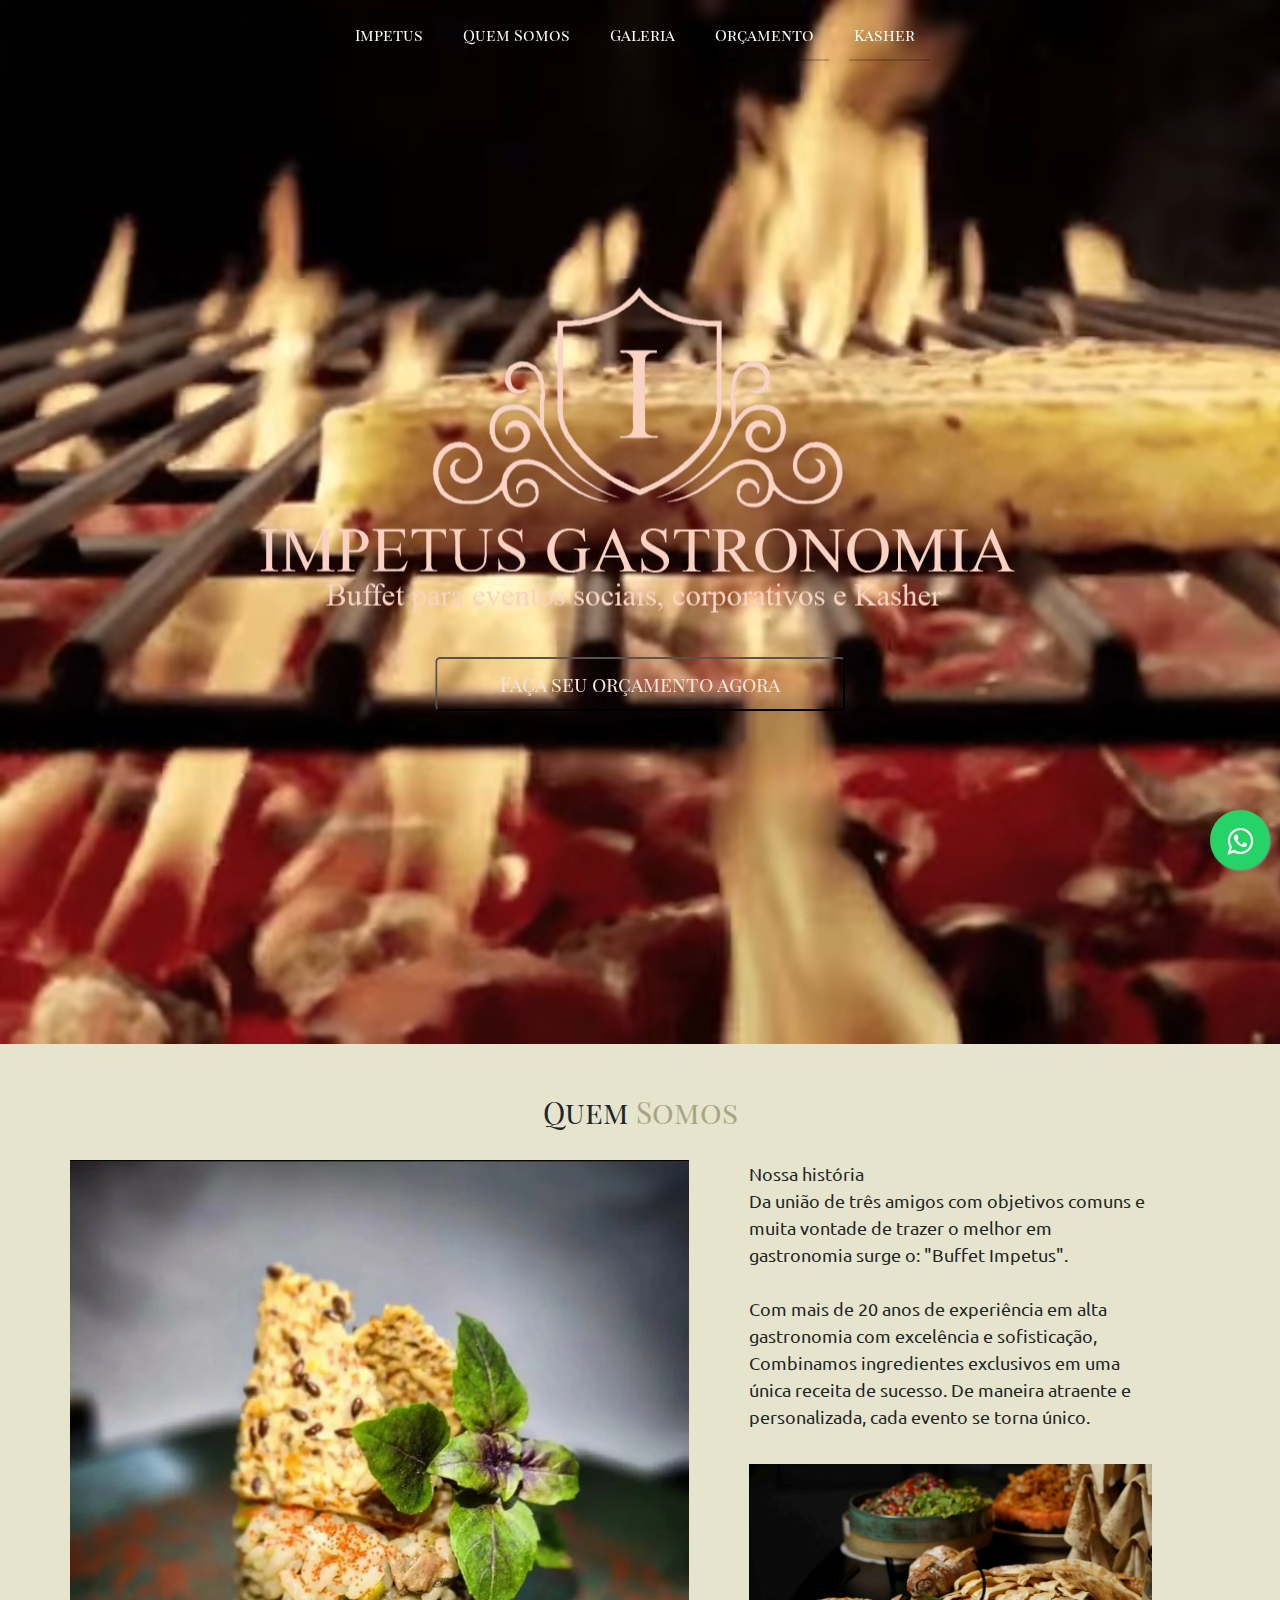
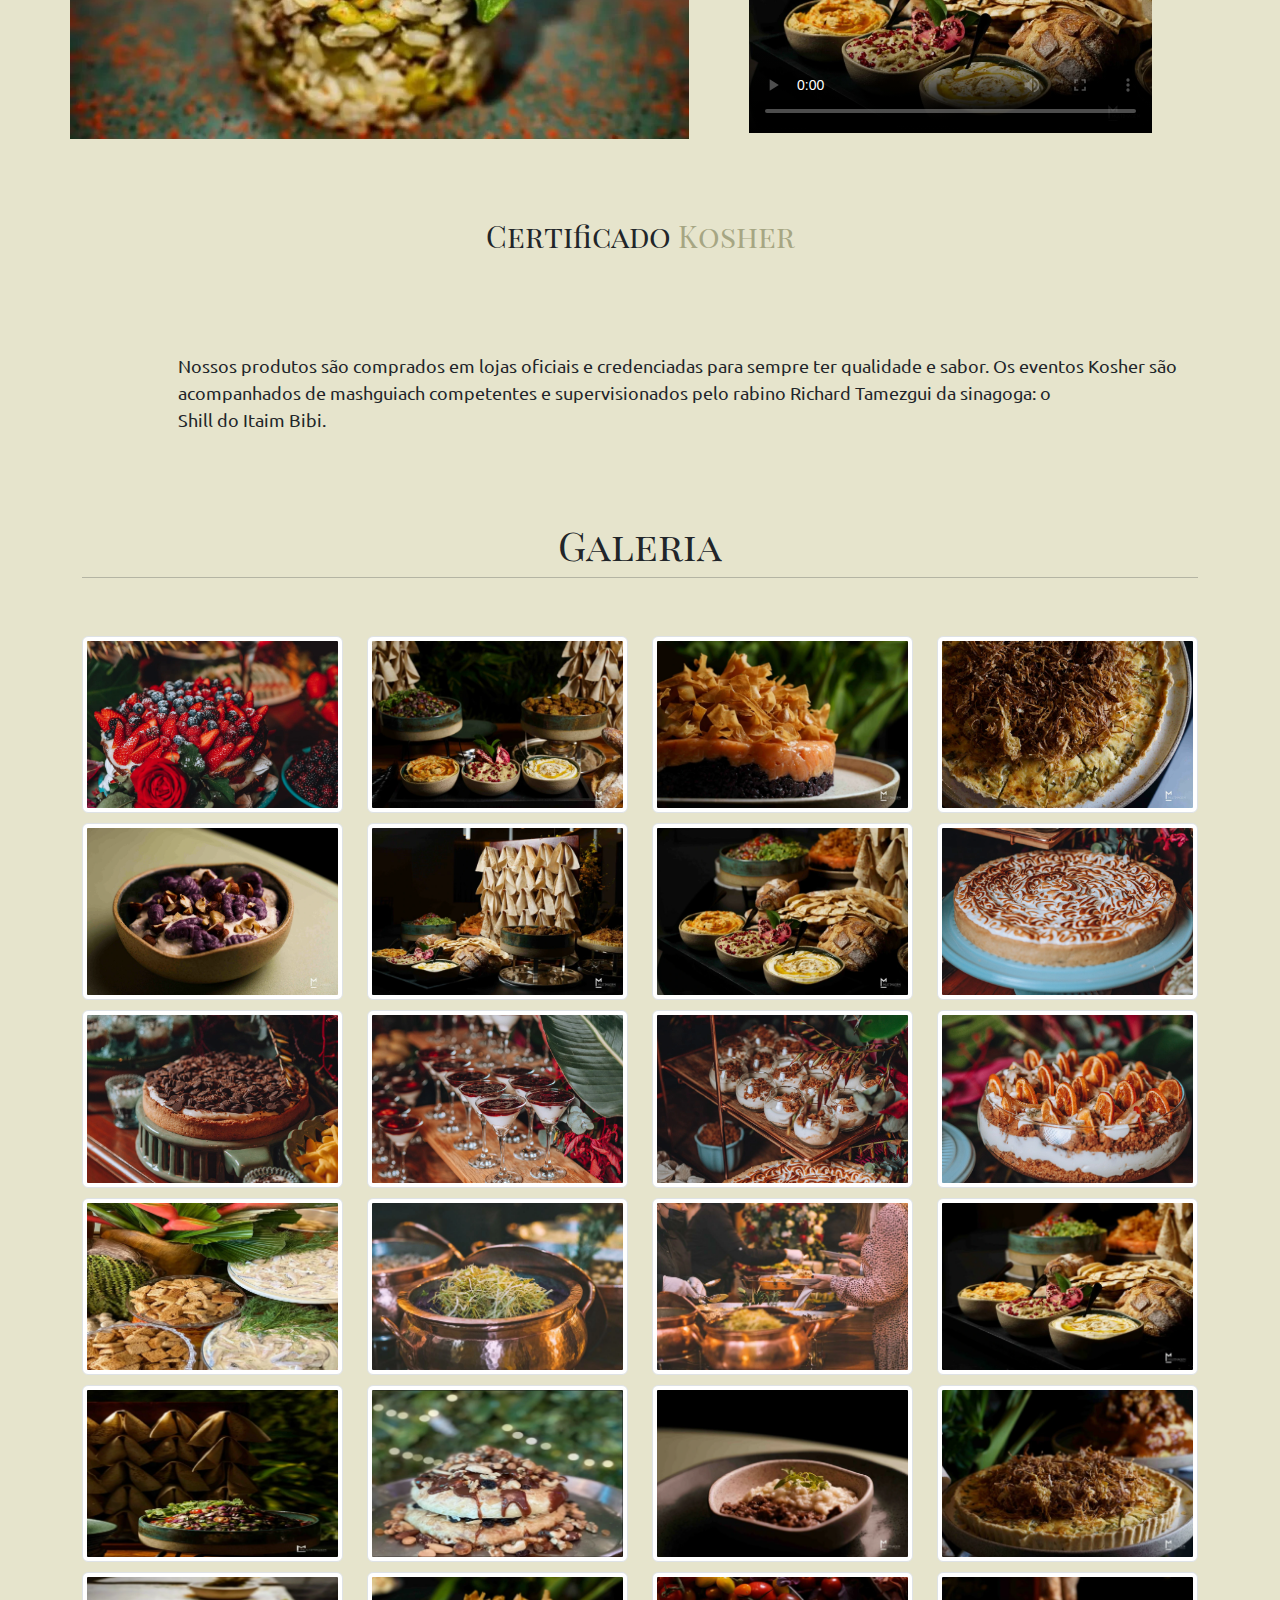
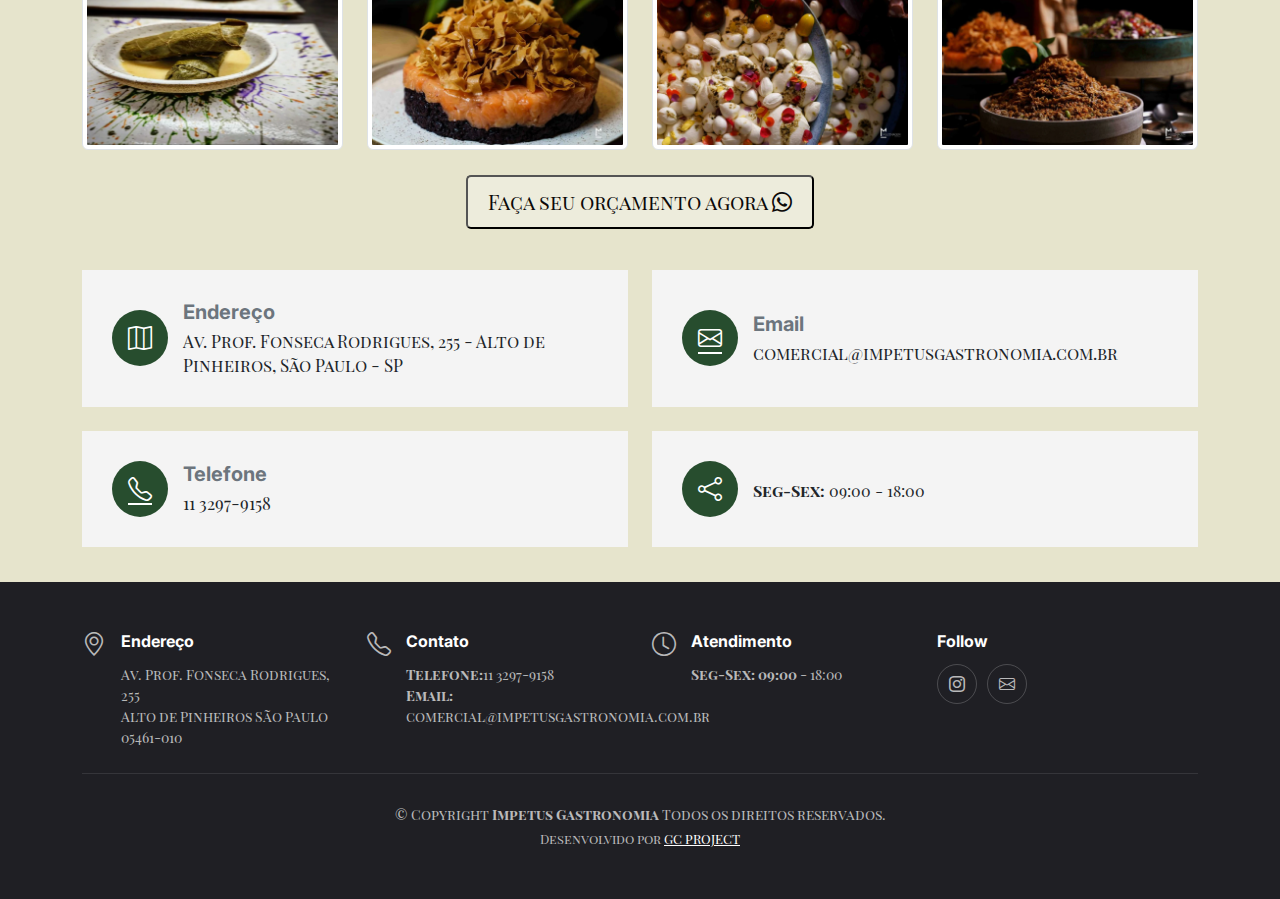
==== commit 2d80ce57: "update name" ====
--- a/index.html
+++ b/index.html
@@ -60,7 +60,7 @@
             <li class="menu-item"><a href="#about" class="menu-link">Quem Somos</a></li>
             <li class="menu-item"><a href="#galeria" class="menu-link">Galeria</a></li>
             <li class="menu-item"><a href="#contato1" class="menu-link">Orçamento</a></li>
-            <li class="menu-item"><a href="#Kosher" class="menu-link">Kosher</a></li>
+            <li class="menu-item"><a href="#Kosher" class="menu-link">Kasher</a></li>
           </ul>
         </nav>
     </div>
--- a/assets/css/page-landing.css
+++ b/assets/css/page-landing.css
@@ -136,12 +136,63 @@
   }
   
   /* Estilos para dispositivos móveis */
+  @media (max-width: 1366px) {
+    .cat-button {
+      width: 32% !important; 
+      top: 83%;
+    }
+  }
+
+  @media (max-width: 1280px) {
+    .cat-button {
+      width: 32% !important; 
+      top: 76%;
+    }
+  }
+  @media (max-width: 1024px) {
+    .cat-button {
+      width: 32% !important; 
+      top: 85%;
+    }
+  }
   @media (max-width: 767px) {
     .cat-button {
       width: 85% !important; 
       top: 65%;
     }
   }
+
+  @media (max-width: 568px) {
+    .cat-button {
+      width: 85% !important; 
+      top: 73%;
+    }
+  }
+  @media (max-width: 414px) {
+    .cat-button {
+      width: 85% !important; 
+      top: 73%;
+    }
+  }
+  @media (max-width: 390px) {
+    .cat-button {
+      width: 85% !important; 
+      top: 73%;
+    }
+  }
+  @media (max-width: 375px) {
+    .cat-button {
+      width: 85% !important; 
+      top: 72%;
+    }
+  }
+  @media (max-width: 360px) {
+    .cat-button {
+      width: 85% !important; 
+      top: 72%;
+    }
+  }
+
   .cat-button:hover {
     background-color: rgba(249, 253, 249, 0.1); /* Cor de fundo com transparência ao passar o mouse */
   }
@@ -254,7 +305,7 @@
             font-size: 10px !important;
         }
         .contact .info-item p {
-            font-size: 14px !important;
+            font-size: 17px !important;
         }
 }
 
